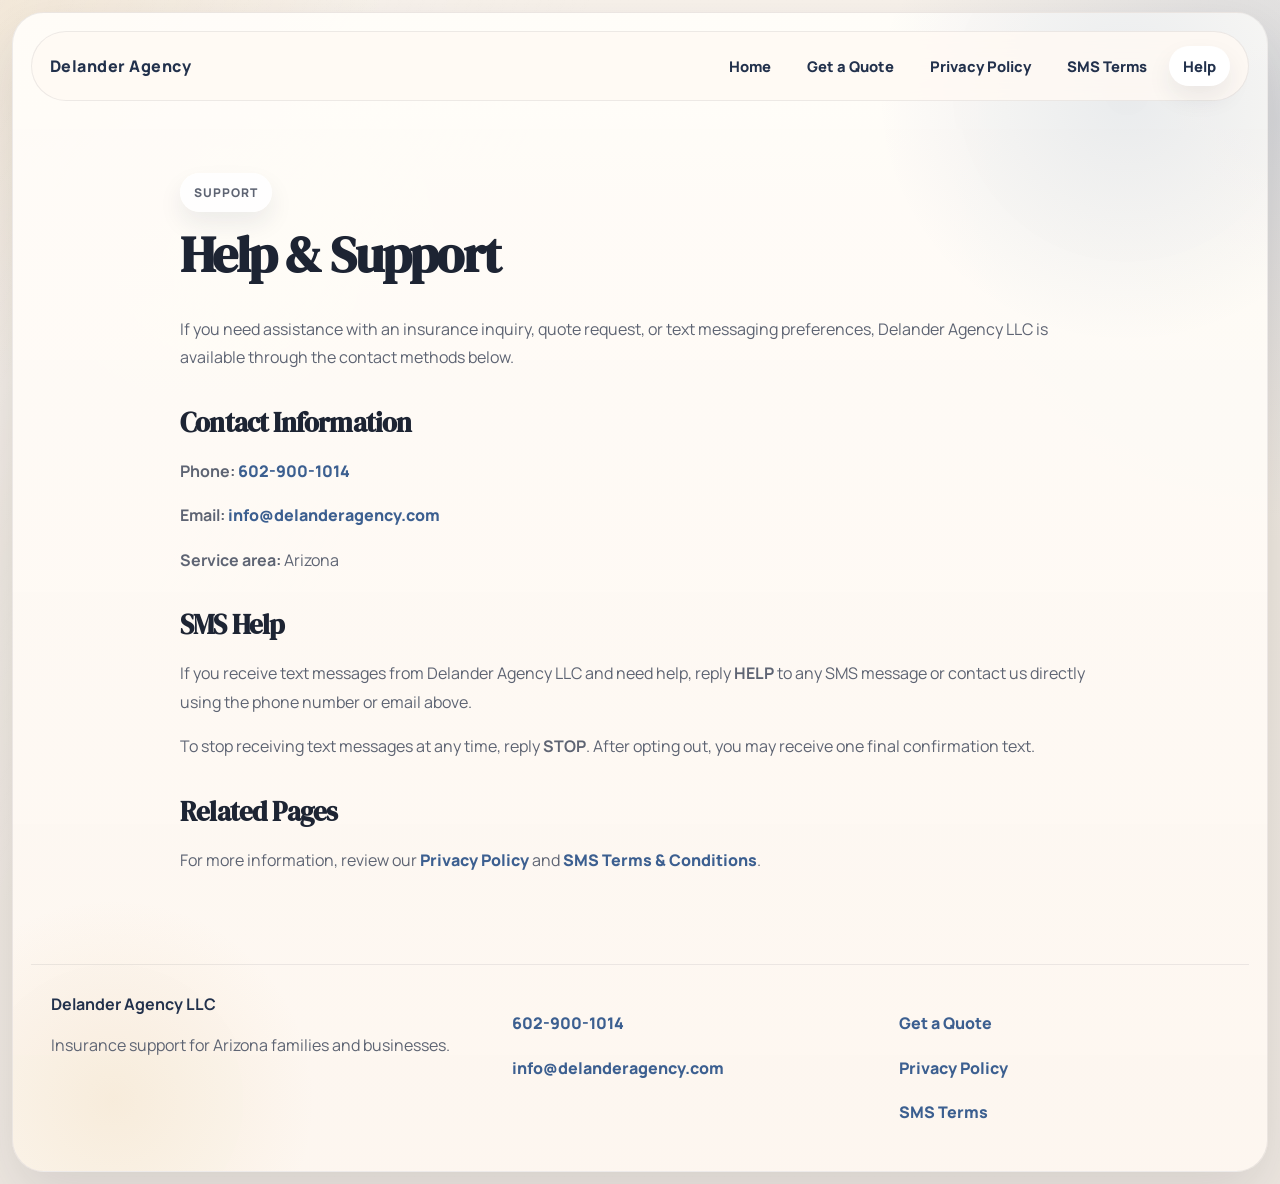
==== help.html @ 506a194b "Add files via upload" ====
<!DOCTYPE html>
<html lang="en">
<head>
  <meta charset="UTF-8" />
  <meta name="viewport" content="width=device-width, initial-scale=1.0" />
  <title>Help | Delander Agency</title>
  <meta name="description" content="Contact and SMS help information for Delander Agency LLC." />
  <link rel="preconnect" href="https://fonts.googleapis.com" />
  <link rel="preconnect" href="https://fonts.gstatic.com" crossorigin />
  <link href="https://fonts.googleapis.com/css2?family=DM+Serif+Display:ital@0;1&family=Manrope:wght@400;500;700;800&display=swap" rel="stylesheet" />
  <link rel="stylesheet" href="styles.css" />
</head>
<body>
  <div class="page-shell">
    <nav class="site-nav" aria-label="Primary">
      <a href="index.html" class="brand-mark">Delander Agency</a>
      <div class="nav-links">
        <a href="index.html">Home</a>
        <a href="quote.html">Get a Quote</a>
        <a href="privacy-policy.html">Privacy Policy</a>
        <a href="sms-terms.html">SMS Terms</a>
        <a href="help.html" class="active">Help</a>
      </div>
    </nav>

    <main class="policy-layout">
      <p class="eyebrow">Support</p>
      <h1>Help &amp; Support</h1>
      <p>
        If you need assistance with an insurance inquiry, quote request, or text messaging preferences, Delander Agency
        LLC is available through the contact methods below.
      </p>

      <h2>Contact Information</h2>
      <p><strong>Phone:</strong> <a href="tel:6029001014">602-900-1014</a></p>
      <p><strong>Email:</strong> <a href="mailto:info@delanderagency.com">info@delanderagency.com</a></p>
      <p><strong>Service area:</strong> Arizona</p>

      <h2>SMS Help</h2>
      <p>
        If you receive text messages from Delander Agency LLC and need help, reply <strong>HELP</strong> to any SMS
        message or contact us directly using the phone number or email above.
      </p>
      <p>
        To stop receiving text messages at any time, reply <strong>STOP</strong>. After opting out, you may receive one
        final confirmation text.
      </p>

      <h2>Related Pages</h2>
      <p>
        For more information, review our <a href="privacy-policy.html">Privacy Policy</a> and
        <a href="sms-terms.html">SMS Terms &amp; Conditions</a>.
      </p>
    </main>

    <footer class="site-footer">
      <div>
        <strong>Delander Agency LLC</strong>
        <p>Insurance support for Arizona families and businesses.</p>
      </div>
      <div>
        <p><a href="tel:6029001014">602-900-1014</a></p>
        <p><a href="mailto:info@delanderagency.com">info@delanderagency.com</a></p>
      </div>
      <div>
        <p><a href="quote.html">Get a Quote</a></p>
        <p><a href="privacy-policy.html">Privacy Policy</a></p>
        <p><a href="sms-terms.html">SMS Terms</a></p>
      </div>
    </footer>
  </div>
</body>
</html>
---- styles.css ----
@import url('https://fonts.googleapis.com/css2?family=DM+Serif+Display:ital@0;1&family=Manrope:wght@400;500;700;800&display=swap');

:root {
  --bg: #f4efe8;
  --paper: rgba(255, 252, 247, 0.92);
  --surface: #fffaf4;
  --line: rgba(53, 57, 80, 0.12);
  --text: #1d2433;
  --muted: #5e6473;
  --navy: #22314c;
  --blue: #3c5f90;
  --gold: #d2a35c;
  --rose: #b57566;
  --white: #ffffff;
  --shadow-soft: 0 24px 60px rgba(22, 31, 49, 0.12);
  --shadow-strong: 0 28px 80px rgba(19, 28, 46, 0.18);
}

* { box-sizing: border-box; }
html { scroll-behavior: smooth; }

body {
  margin: 0;
  color: var(--text);
  font-family: 'Manrope', sans-serif;
  background:
    radial-gradient(circle at 0% 0%, rgba(210, 163, 92, 0.18), transparent 22%),
    radial-gradient(circle at 100% 10%, rgba(60, 95, 144, 0.16), transparent 24%),
    linear-gradient(180deg, #f8f2eb 0%, #eee7de 46%, #efe8e1 100%);
}

body::before {
  content: '';
  position: fixed;
  inset: 0;
  pointer-events: none;
  background:
    linear-gradient(115deg, rgba(255, 255, 255, 0.2), transparent 35%),
    radial-gradient(circle at 20% 30%, rgba(255, 255, 255, 0.24), transparent 18%);
}

.page-shell {
  width: min(1320px, calc(100% - 24px));
  min-height: calc(100vh - 24px);
  margin: 12px auto;
  padding: 18px;
  border: 1px solid rgba(29, 36, 51, 0.08);
  border-radius: 32px;
  background: linear-gradient(180deg, rgba(255, 253, 249, 0.94), rgba(253, 247, 240, 0.96));
  box-shadow: var(--shadow-soft);
  position: relative;
  overflow: hidden;
}

.page-shell::before,
.page-shell::after {
  content: '';
  position: absolute;
  border-radius: 50%;
  pointer-events: none;
}

.page-shell::before {
  width: 520px;
  height: 520px;
  top: -180px;
  right: -120px;
  background: radial-gradient(circle, rgba(60, 95, 144, 0.11), transparent 68%);
}

.page-shell::after {
  width: 420px;
  height: 420px;
  bottom: -140px;
  left: -110px;
  background: radial-gradient(circle, rgba(210, 163, 92, 0.14), transparent 68%);
}

.site-nav,
.hero-section,
.metrics-strip,
.story-section,
.process-section,
.services-section,
.cta-section,
.quote-header,
.quote-section,
.policy-layout,
.site-footer {
  position: relative;
  z-index: 1;
}

.site-nav {
  display: flex;
  align-items: center;
  justify-content: space-between;
  gap: 18px;
  padding: 14px 18px;
  border-radius: 999px;
  background: rgba(255, 250, 244, 0.84);
  border: 1px solid rgba(29, 36, 51, 0.08);
  backdrop-filter: blur(18px);
}

.brand-mark,
.nav-links a {
  text-decoration: none;
  color: var(--navy);
  font-weight: 800;
}

.brand-mark { letter-spacing: 0.03em; }

.nav-links {
  display: flex;
  flex-wrap: wrap;
  justify-content: flex-end;
  gap: 8px;
}

.nav-links a {
  padding: 10px 14px;
  border-radius: 999px;
  font-size: 0.92rem;
}

.nav-links a:hover,
.nav-links a.active {
  background: var(--white);
  box-shadow: 0 12px 24px rgba(26, 36, 59, 0.08);
}

.hero-section {
  display: grid;
  grid-template-columns: minmax(0, 1.02fr) minmax(320px, 0.98fr);
  gap: 38px;
  padding: 68px 20px 34px;
  align-items: center;
}

.eyebrow,
.card-label {
  display: inline-flex;
  margin: 0 0 16px;
  padding: 9px 14px;
  border-radius: 999px;
  text-transform: uppercase;
  letter-spacing: 0.08em;
  font-size: 0.75rem;
  font-weight: 800;
}

.eyebrow {
  color: var(--blue);
  background: rgba(255, 255, 255, 0.9);
  box-shadow: 0 12px 24px rgba(26, 36, 59, 0.08);
}

.card-label {
  color: var(--rose);
  background: rgba(255, 246, 237, 0.92);
}

h1,
h2,
h3 {
  margin-top: 0;
  font-family: 'DM Serif Display', serif;
  letter-spacing: -0.03em;
}

.hero-section h1 {
  max-width: 11ch;
  margin-bottom: 0;
  font-size: clamp(3rem, 6vw, 5.4rem);
  line-height: 0.95;
}

.hero-text,
.story-copy p,
.service-card p,
.process-step p,
.quote-copy,
.quote-intro,
.support-copy,
.fine-print,
.policy-layout p,
.site-footer p,
.metrics-strip span,
.cta-copy p,
.consent-note {
  color: var(--muted);
  line-height: 1.78;
}

.hero-text {
  max-width: 620px;
  margin-top: 18px;
  font-size: 1.05rem;
}

.hero-actions {
  display: flex;
  flex-wrap: wrap;
  gap: 12px;
  margin-top: 28px;
}

.btn {
  display: inline-flex;
  align-items: center;
  justify-content: center;
  min-width: 180px;
  padding: 15px 24px;
  border-radius: 999px;
  text-decoration: none;
  font-weight: 800;
  transition: transform 0.2s ease, box-shadow 0.2s ease;
}

.btn:hover { transform: translateY(-2px); }

.btn-solid {
  color: var(--white);
  background: linear-gradient(135deg, var(--navy), var(--blue));
  box-shadow: 0 20px 36px rgba(34, 49, 76, 0.24);
}

.btn-outline {
  color: var(--navy);
  background: rgba(255, 255, 255, 0.82);
  border: 1px solid rgba(29, 36, 51, 0.12);
}

.btn-light {
  color: var(--navy);
  background: var(--white);
}

.btn-ghost {
  color: var(--white);
  border: 1px solid rgba(255, 255, 255, 0.36);
  background: rgba(255, 255, 255, 0.08);
}

.hero-tags {
  display: flex;
  flex-wrap: wrap;
  gap: 10px;
  margin-top: 20px;
}

.hero-tags span,
.mini-pill {
  padding: 10px 14px;
  border-radius: 999px;
  background: rgba(255, 255, 255, 0.82);
  color: var(--blue);
  font-size: 0.9rem;
  font-weight: 700;
  box-shadow: 0 12px 22px rgba(26, 36, 59, 0.08);
}

.hero-panel {
  min-height: 460px;
  position: relative;
}

.floating-card {
  position: absolute;
  border-radius: 32px;
  border: 1px solid rgba(29, 36, 51, 0.08);
  background: var(--paper);
  box-shadow: var(--shadow-strong);
}

.card-primary {
  top: 24px;
  right: 10px;
  width: min(100%, 470px);
  padding: 30px;
  transform: rotate(-3deg);
}

.card-primary h2 {
  font-size: clamp(1.8rem, 3vw, 2.7rem);
  line-height: 1.03;
}

.card-secondary {
  left: 8px;
  bottom: 28px;
  width: min(100%, 280px);
  padding: 22px 24px;
  transform: rotate(4deg);
  background: linear-gradient(180deg, rgba(255, 249, 242, 0.96), rgba(243, 233, 220, 0.98));
}

.card-secondary ul {
  margin: 12px 0 0;
  padding-left: 18px;
  color: var(--text);
  line-height: 1.8;
}

.mini-pill {
  position: absolute;
}

.pill-top { top: -8px; left: 42px; }
.pill-bottom { right: 12px; bottom: -2px; }

.metrics-strip {
  display: grid;
  grid-template-columns: repeat(3, minmax(0, 1fr));
  gap: 18px;
  padding: 0 20px;
  margin-top: 6px;
}

.metrics-strip div {
  padding: 24px 22px;
  border-radius: 26px;
  background: rgba(255, 250, 245, 0.78);
  border: 1px solid rgba(29, 36, 51, 0.08);
}

.metrics-strip strong {
  display: block;
  margin-bottom: 8px;
  color: var(--navy);
}

.story-section,
.process-section,
.services-section,
.quote-header,
.quote-section,
.policy-layout {
  padding-left: 20px;
  padding-right: 20px;
}

.story-section,
.process-section,
.services-section,
.policy-layout {
  margin-top: 72px;
}

.section-head { margin-bottom: 26px; }
.centered { text-align: center; }
.centered h2 { margin-left: auto; margin-right: auto; }

.section-head h2,
.policy-layout h1,
.quote-header h1 {
  max-width: 13ch;
  font-size: clamp(2.1rem, 4vw, 3.4rem);
  line-height: 1.02;
}

.story-grid {
  display: grid;
  grid-template-columns: minmax(0, 1.1fr) minmax(280px, 0.78fr);
  gap: 36px;
}

.promise-card {
  padding: 30px;
  border-radius: 28px;
  background: linear-gradient(145deg, rgba(255, 249, 242, 0.96), rgba(237, 228, 217, 0.92));
  box-shadow: var(--shadow-soft);
}

.process-section {
  padding-top: 64px;
  padding-bottom: 8px;
  border-radius: 42px;
  background:
    radial-gradient(circle at top left, rgba(210, 163, 92, 0.18), transparent 22%),
    linear-gradient(135deg, rgba(237, 229, 219, 0.92), rgba(248, 242, 234, 0.92));
}

.process-grid {
  display: grid;
  grid-template-columns: repeat(3, minmax(0, 1fr));
  gap: 22px;
  margin-top: 34px;
}

.step-id {
  display: inline-flex;
  width: 58px;
  height: 58px;
  align-items: center;
  justify-content: center;
  margin-bottom: 16px;
  border-radius: 50%;
  background: var(--white);
  color: var(--blue);
  font-family: 'DM Serif Display', serif;
  font-size: 1.25rem;
  box-shadow: 0 16px 26px rgba(26, 36, 59, 0.1);
}

.process-step h3,
.service-card h3 {
  margin-bottom: 10px;
  font-size: 1.5rem;
}

.services-section {
  display: grid;
  grid-template-columns: minmax(280px, 0.82fr) minmax(0, 1.18fr);
  gap: 36px;
  align-items: start;
}

.services-head p { max-width: 34ch; }

.services-grid {
  display: grid;
  grid-template-columns: repeat(2, minmax(0, 1fr));
  gap: 18px;
}

.service-card {
  padding: 26px 24px;
  border-radius: 28px;
  background: rgba(255, 250, 244, 0.86);
  border: 1px solid rgba(29, 36, 51, 0.08);
  box-shadow: 0 16px 30px rgba(26, 36, 59, 0.06);
}

.feature-card {
  grid-column: 1 / -1;
  background: linear-gradient(135deg, rgba(255, 247, 236, 0.98), rgba(243, 230, 216, 0.98));
}

.cta-section {
  margin: 72px 20px 18px;
  padding: 38px;
  border-radius: 36px;
  background:
    radial-gradient(circle at top right, rgba(255, 255, 255, 0.16), transparent 20%),
    linear-gradient(135deg, #22314c 0%, #35527a 56%, #b57566 100%);
  box-shadow: var(--shadow-strong);
}

.cta-section h2,
.cta-section p,
.cta-section a {
  color: var(--white);
}

.cta-section h2 {
  margin-bottom: 12px;
  max-width: 11ch;
  font-size: clamp(2.2rem, 4vw, 3.8rem);
  line-height: 0.98;
}

.consent-note {
  margin-top: 20px;
  font-size: 0.92rem;
  color: rgba(255, 255, 255, 0.84);
}

.consent-note a { font-weight: 800; }

.quote-header {
  padding-top: 64px;
  text-align: center;
}

.quote-header h1 {
  margin-left: auto;
  margin-right: auto;
}

.quote-copy {
  max-width: 700px;
  margin: 14px auto 0;
}

.quote-section {
  max-width: 920px;
  margin: 0 auto;
  padding-bottom: 12px;
}

.quote-intro,
.support-copy,
.fine-print {
  text-align: center;
}

.embed-frame {
  overflow: hidden;
  margin-top: 24px;
  border-radius: 28px;
  border: 1px solid rgba(29, 36, 51, 0.08);
  background: rgba(255, 252, 247, 0.92);
  box-shadow: var(--shadow-soft);
}

.embed-frame iframe {
  display: block;
  width: 100%;
  height: 1200px;
  border: 0;
}

.support-copy a,
.fine-print a,
.policy-layout a,
.site-footer a {
  color: var(--blue);
  font-weight: 800;
  text-decoration: none;
}

.support-copy a:hover,
.fine-print a:hover,
.policy-layout a:hover,
.site-footer a:hover {
  text-decoration: underline;
}

.fine-print {
  margin-top: 22px;
  font-size: 0.9rem;
}

.policy-layout {
  max-width: 960px;
  margin-left: auto;
  margin-right: auto;
  padding-bottom: 18px;
}

.policy-layout h2 {
  margin-top: 32px;
  margin-bottom: 10px;
  font-size: 1.7rem;
}

.policy-layout ul {
  padding-left: 20px;
  color: var(--muted);
  line-height: 1.8;
}

.site-footer {
  display: grid;
  grid-template-columns: 1.2fr 1fr 0.9fr;
  gap: 20px;
  margin-top: 56px;
  padding: 28px 20px 10px;
  border-top: 1px solid rgba(29, 36, 51, 0.08);
}

.site-footer strong {
  display: block;
  margin-bottom: 8px;
  color: var(--navy);
}

@media (max-width: 980px) {
  .hero-section,
  .services-section,
  .story-grid,
  .site-footer,
  .metrics-strip,
  .process-grid,
  .services-grid {
    grid-template-columns: 1fr;
  }

  .hero-panel { min-height: 400px; }
  .services-grid .feature-card { grid-column: auto; }

  .site-nav {
    flex-direction: column;
    align-items: stretch;
    border-radius: 24px;
  }

  .nav-links { justify-content: center; }
}

@media (max-width: 760px) {
  .page-shell {
    width: calc(100% - 12px);
    margin: 6px auto;
    padding: 10px;
    border-radius: 22px;
  }

  .hero-section,
  .story-section,
  .process-section,
  .services-section,
  .quote-header,
  .quote-section,
  .policy-layout,
  .site-footer {
    padding-left: 10px;
    padding-right: 10px;
  }

  .hero-section {
    padding-top: 40px;
    grid-template-columns: 1fr;
  }

  .hero-section h1 {
    max-width: none;
    font-size: clamp(2.5rem, 12vw, 4rem);
  }

  .hero-panel { min-height: 340px; }

  .card-primary,
  .card-secondary {
    position: relative;
    transform: none;
    width: 100%;
    top: auto;
    right: auto;
    left: auto;
    bottom: auto;
    margin-bottom: 16px;
  }

  .mini-pill {
    position: static;
    display: inline-flex;
    margin: 0 8px 8px 0;
  }

  .cta-section {
    margin-left: 10px;
    margin-right: 10px;
    padding: 28px 22px;
    border-radius: 28px;
  }

  .embed-frame iframe { height: 1320px; }
}
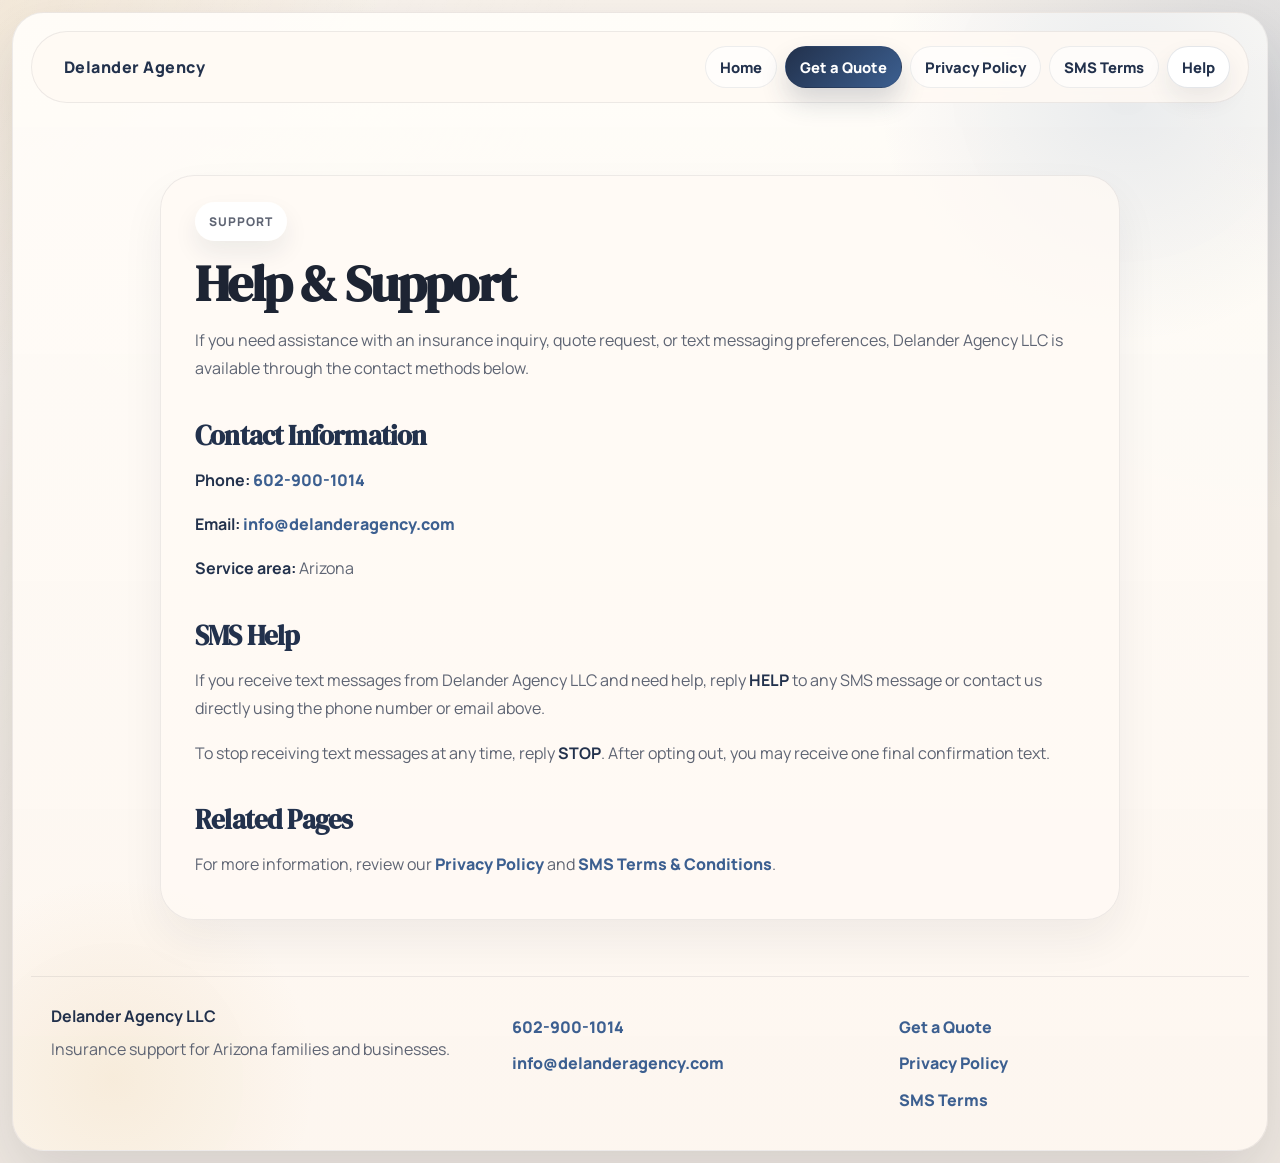
==== commit 000cb983: "Add files via upload" ====
--- a/help.html
+++ b/help.html
@@ -16,7 +16,7 @@
       <a href="index.html" class="brand-mark">Delander Agency</a>
       <div class="nav-links">
         <a href="index.html">Home</a>
-        <a href="quote.html">Get a Quote</a>
+        <a href="quote.html" class="nav-cta">Get a Quote</a>
         <a href="privacy-policy.html">Privacy Policy</a>
         <a href="sms-terms.html">SMS Terms</a>
         <a href="help.html" class="active">Help</a>
--- a/styles.css
+++ b/styles.css
@@ -110,7 +110,11 @@
   font-weight: 800;
 }
 
-.brand-mark { letter-spacing: 0.03em; }
+.brand-mark {
+  letter-spacing: 0.03em;
+  padding: 10px 14px;
+  border-radius: 999px;
+}
 
 .nav-links {
   display: flex;
@@ -123,12 +127,34 @@
   padding: 10px 14px;
   border-radius: 999px;
   font-size: 0.92rem;
+  background: rgba(255, 255, 255, 0.52);
+  border: 1px solid rgba(34, 49, 76, 0.08);
 }
 
 .nav-links a:hover,
+.nav-links a.active,
+.brand-mark.active {
+  background: var(--white);
+  color: var(--navy);
+  box-shadow: 0 12px 24px rgba(26, 36, 59, 0.08);
+}
+
 .nav-links a.active {
-  background: var(--white);
-  box-shadow: 0 12px 24px rgba(26, 36, 59, 0.08);
+  border: 1px solid rgba(34, 49, 76, 0.12);
+}
+
+.nav-links a.nav-cta {
+  color: var(--white);
+  background: linear-gradient(135deg, var(--navy), var(--blue));
+  border: 1px solid rgba(34, 49, 76, 0.18);
+  box-shadow: 0 14px 26px rgba(34, 49, 76, 0.18);
+}
+
+.nav-links a.nav-cta:hover,
+.nav-links a.nav-cta.active {
+  color: var(--white);
+  background: linear-gradient(135deg, #1d2a43, #34527d);
+  box-shadow: 0 16px 28px rgba(34, 49, 76, 0.22);
 }
 
 .hero-section {
@@ -229,19 +255,53 @@
 
 .btn-outline {
   color: var(--navy);
-  background: rgba(255, 255, 255, 0.82);
-  border: 1px solid rgba(29, 36, 51, 0.12);
+  background: rgba(255, 255, 255, 0.96);
+  border: 1px solid rgba(34, 49, 76, 0.22);
+  box-shadow: 0 14px 26px rgba(26, 36, 59, 0.08);
 }
 
 .btn-light {
   color: var(--navy);
   background: var(--white);
+  box-shadow: 0 16px 28px rgba(17, 25, 40, 0.18);
 }
 
 .btn-ghost {
   color: var(--white);
-  border: 1px solid rgba(255, 255, 255, 0.36);
-  background: rgba(255, 255, 255, 0.08);
+  border: 1px solid rgba(255, 255, 255, 0.62);
+  background: rgba(255, 255, 255, 0.18);
+  box-shadow: inset 0 0 0 1px rgba(255, 255, 255, 0.08);
+}
+
+.cta-section .btn-light {
+  color: var(--navy);
+  background: #fff7ee;
+  border: 1px solid rgba(34, 49, 76, 0.16);
+}
+
+.cta-section .btn-ghost {
+  color: #fff9f2;
+  background: rgba(22, 34, 58, 0.34);
+  border: 1px solid rgba(255, 255, 255, 0.52);
+}
+
+.btn-outline:hover,
+.btn-light:hover {
+  background: var(--white);
+  box-shadow: 0 18px 30px rgba(17, 25, 40, 0.16);
+}
+
+.btn-ghost:hover {
+  background: rgba(255, 255, 255, 0.28);
+  box-shadow: 0 16px 28px rgba(17, 25, 40, 0.18);
+}
+
+.cta-section .btn-light:hover {
+  background: #ffffff;
+}
+
+.cta-section .btn-ghost:hover {
+  background: rgba(22, 34, 58, 0.5);
 }
 
 .hero-tags {
@@ -455,6 +515,12 @@
   color: var(--white);
 }
 
+.cta-section .eyebrow {
+  color: var(--navy);
+  background: rgba(255, 247, 236, 0.96);
+  box-shadow: 0 12px 24px rgba(17, 25, 40, 0.14);
+}
+
 .cta-section h2 {
   margin-bottom: 12px;
   max-width: 11ch;
@@ -475,6 +541,11 @@
   text-align: center;
 }
 
+.quote-header,
+.policy-layout {
+  animation: fade-rise 0.65s ease both;
+}
+
 .quote-header h1 {
   margin-left: auto;
   margin-right: auto;
@@ -483,6 +554,7 @@
 .quote-copy {
   max-width: 700px;
   margin: 14px auto 0;
+  font-size: 1.04rem;
 }
 
 .quote-section {
@@ -495,6 +567,12 @@
 .support-copy,
 .fine-print {
   text-align: center;
+}
+
+.quote-intro {
+  max-width: 720px;
+  margin: 0 auto 18px;
+  font-size: 1.02rem;
 }
 
 .embed-frame {
@@ -502,7 +580,8 @@
   margin-top: 24px;
   border-radius: 28px;
   border: 1px solid rgba(29, 36, 51, 0.08);
-  background: rgba(255, 252, 247, 0.92);
+  background:
+    linear-gradient(180deg, rgba(255, 253, 250, 0.98), rgba(248, 241, 232, 0.94));
   box-shadow: var(--shadow-soft);
 }
 
@@ -530,7 +609,8 @@
 }
 
 .fine-print {
-  margin-top: 22px;
+  max-width: 760px;
+  margin: 22px auto 0;
   font-size: 0.9rem;
 }
 
@@ -538,19 +618,46 @@
   max-width: 960px;
   margin-left: auto;
   margin-right: auto;
-  padding-bottom: 18px;
+  padding: 26px 34px 24px;
+  border-radius: 34px;
+  background: rgba(255, 250, 245, 0.74);
+  border: 1px solid rgba(29, 36, 51, 0.08);
+  box-shadow: 0 20px 44px rgba(26, 36, 59, 0.06);
 }
 
 .policy-layout h2 {
-  margin-top: 32px;
-  margin-bottom: 10px;
+  margin-top: 34px;
+  margin-bottom: 12px;
   font-size: 1.7rem;
+  color: var(--navy);
 }
 
 .policy-layout ul {
   padding-left: 20px;
   color: var(--muted);
   line-height: 1.8;
+}
+
+.policy-layout > p:first-of-type + h1,
+.policy-layout h1 {
+  margin-bottom: 10px;
+}
+
+.policy-layout > p strong {
+  color: var(--navy);
+}
+
+.policy-layout p + p {
+  margin-top: 14px;
+}
+
+.policy-layout h2 + p,
+.policy-layout h2 + ul {
+  margin-top: 0;
+}
+
+.policy-layout a {
+  text-underline-offset: 0.14em;
 }
 
 .site-footer {
@@ -566,6 +673,22 @@
   display: block;
   margin-bottom: 8px;
   color: var(--navy);
+}
+
+.site-footer p {
+  margin: 8px 0;
+}
+
+@keyframes fade-rise {
+  from {
+    opacity: 0;
+    transform: translateY(18px);
+  }
+
+  to {
+    opacity: 1;
+    transform: translateY(0);
+  }
 }
 
 @media (max-width: 980px) {
@@ -589,6 +712,10 @@
   }
 
   .nav-links { justify-content: center; }
+
+  .policy-layout {
+    padding: 24px 24px 18px;
+  }
 }
 
 @media (max-width: 760px) {
@@ -649,4 +776,9 @@
   }
 
   .embed-frame iframe { height: 1320px; }
-}
+
+  .policy-layout {
+    padding: 18px 16px 14px;
+    border-radius: 24px;
+  }
+}
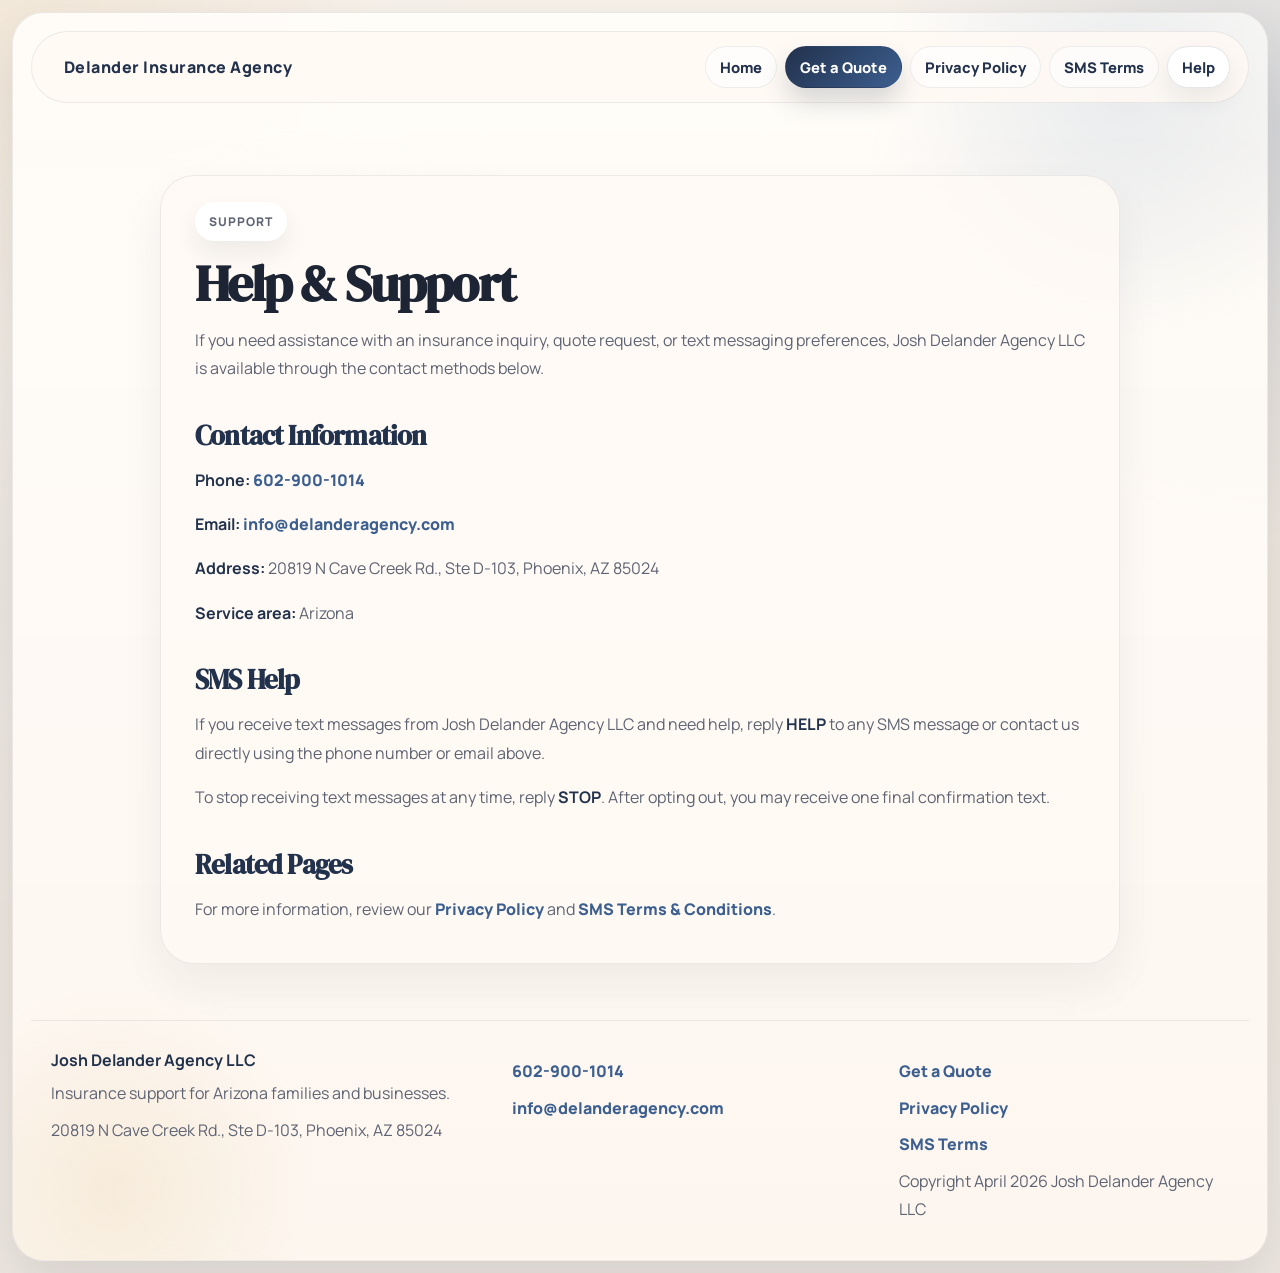
==== commit 24aa736b: "Add files via upload" ====
--- a/help.html
+++ b/help.html
@@ -3,8 +3,8 @@
 <head>
   <meta charset="UTF-8" />
   <meta name="viewport" content="width=device-width, initial-scale=1.0" />
-  <title>Help | Delander Agency</title>
-  <meta name="description" content="Contact and SMS help information for Delander Agency LLC." />
+  <title>Help | Delander Insurance Agency</title>
+  <meta name="description" content="Contact and SMS help information for Josh Delander Agency LLC." />
   <link rel="preconnect" href="https://fonts.googleapis.com" />
   <link rel="preconnect" href="https://fonts.gstatic.com" crossorigin />
   <link href="https://fonts.googleapis.com/css2?family=DM+Serif+Display:ital@0;1&family=Manrope:wght@400;500;700;800&display=swap" rel="stylesheet" />
@@ -13,7 +13,7 @@
 <body>
   <div class="page-shell">
     <nav class="site-nav" aria-label="Primary">
-      <a href="index.html" class="brand-mark">Delander Agency</a>
+      <a href="index.html" class="brand-mark">Delander Insurance Agency</a>
       <div class="nav-links">
         <a href="index.html">Home</a>
         <a href="quote.html" class="nav-cta">Get a Quote</a>
@@ -27,18 +27,19 @@
       <p class="eyebrow">Support</p>
       <h1>Help &amp; Support</h1>
       <p>
-        If you need assistance with an insurance inquiry, quote request, or text messaging preferences, Delander Agency
+        If you need assistance with an insurance inquiry, quote request, or text messaging preferences, Josh Delander Agency
         LLC is available through the contact methods below.
       </p>
 
       <h2>Contact Information</h2>
       <p><strong>Phone:</strong> <a href="tel:6029001014">602-900-1014</a></p>
       <p><strong>Email:</strong> <a href="mailto:info@delanderagency.com">info@delanderagency.com</a></p>
+      <p><strong>Address:</strong> 20819 N Cave Creek Rd., Ste D-103, Phoenix, AZ 85024</p>
       <p><strong>Service area:</strong> Arizona</p>
 
       <h2>SMS Help</h2>
       <p>
-        If you receive text messages from Delander Agency LLC and need help, reply <strong>HELP</strong> to any SMS
+        If you receive text messages from Josh Delander Agency LLC and need help, reply <strong>HELP</strong> to any SMS
         message or contact us directly using the phone number or email above.
       </p>
       <p>
@@ -55,8 +56,9 @@
 
     <footer class="site-footer">
       <div>
-        <strong>Delander Agency LLC</strong>
+        <strong>Josh Delander Agency LLC</strong>
         <p>Insurance support for Arizona families and businesses.</p>
+        <p>20819 N Cave Creek Rd., Ste D-103, Phoenix, AZ 85024</p>
       </div>
       <div>
         <p><a href="tel:6029001014">602-900-1014</a></p>
@@ -66,6 +68,7 @@
         <p><a href="quote.html">Get a Quote</a></p>
         <p><a href="privacy-policy.html">Privacy Policy</a></p>
         <p><a href="sms-terms.html">SMS Terms</a></p>
+        <p>Copyright April 2026 Josh Delander Agency LLC</p>
       </div>
     </footer>
   </div>
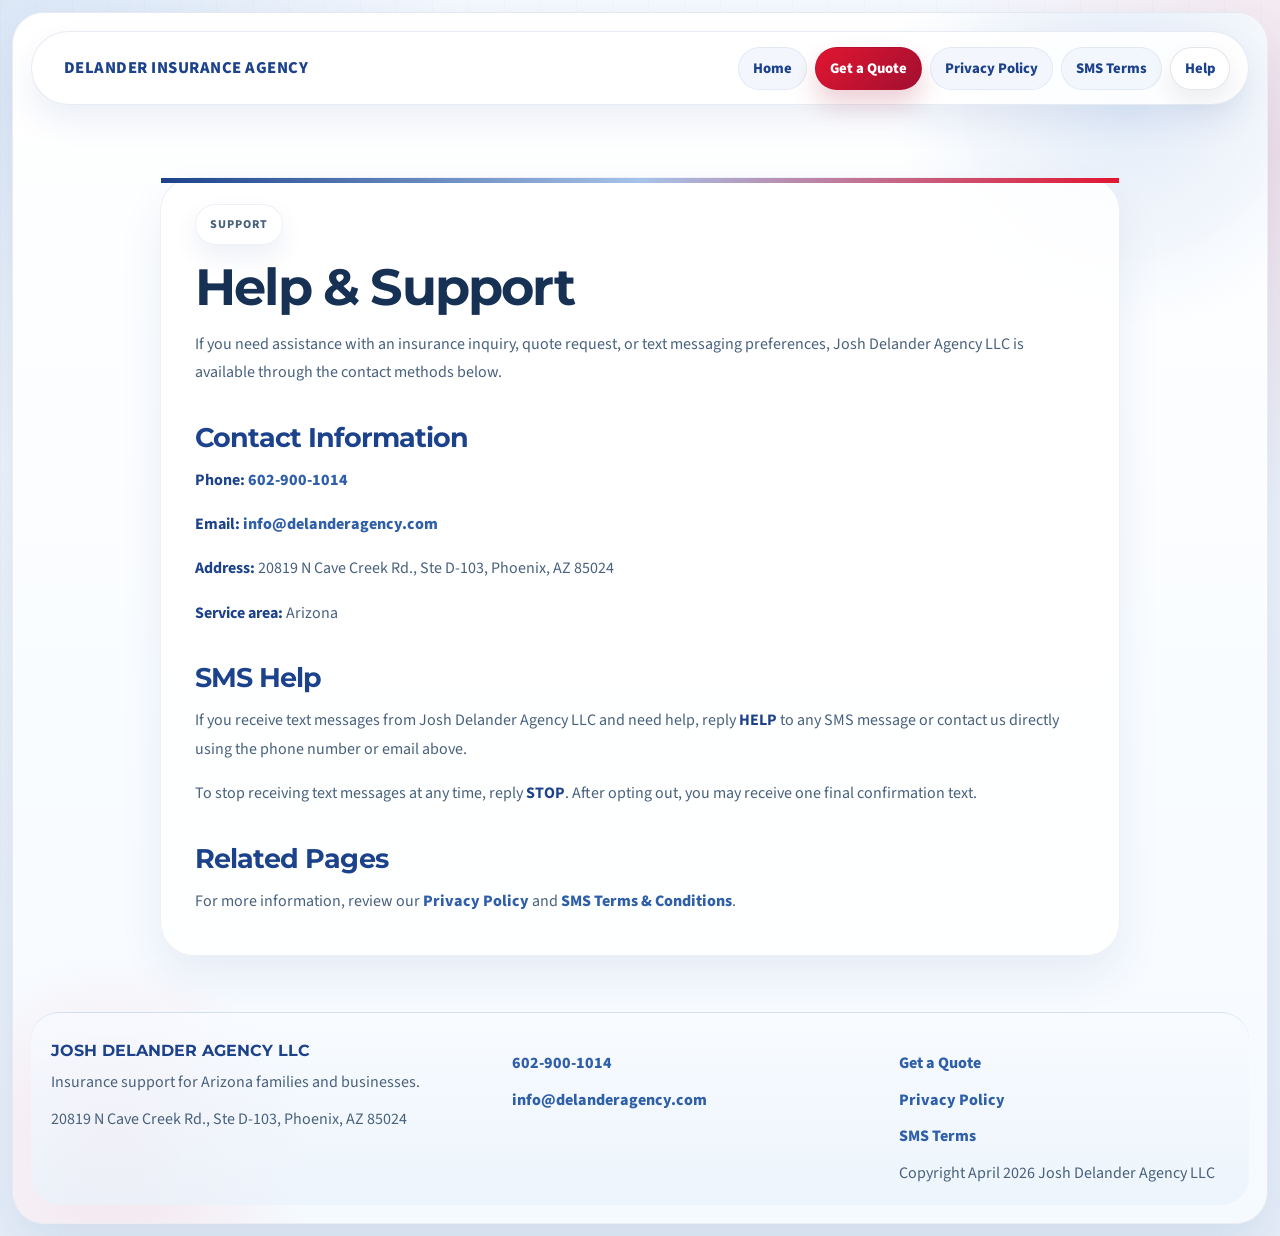
==== commit f4b96021: "Add files via upload" ====
--- a/help.html
+++ b/help.html
@@ -7,7 +7,7 @@
   <meta name="description" content="Contact and SMS help information for Josh Delander Agency LLC." />
   <link rel="preconnect" href="https://fonts.googleapis.com" />
   <link rel="preconnect" href="https://fonts.gstatic.com" crossorigin />
-  <link href="https://fonts.googleapis.com/css2?family=DM+Serif+Display:ital@0;1&family=Manrope:wght@400;500;700;800&display=swap" rel="stylesheet" />
+  <link href="https://fonts.googleapis.com/css2?family=Montserrat:wght@500;600;700;800&family=Source+Sans+3:wght@400;500;600;700&display=swap" rel="stylesheet" />
   <link rel="stylesheet" href="styles.css" />
 </head>
 <body>
--- a/styles.css
+++ b/styles.css
@@ -1,19 +1,21 @@
-@import url('https://fonts.googleapis.com/css2?family=DM+Serif+Display:ital@0;1&family=Manrope:wght@400;500;700;800&display=swap');
+@import url('https://fonts.googleapis.com/css2?family=Montserrat:wght@500;600;700;800&family=Source+Sans+3:wght@400;500;600;700&display=swap');
 
 :root {
-  --bg: #f4efe8;
-  --paper: rgba(255, 252, 247, 0.92);
-  --surface: #fffaf4;
+  --bg: #eef4fb;
+  --paper: rgba(255, 255, 255, 0.95);
+  --surface: #f8fbff;
   --line: rgba(53, 57, 80, 0.12);
-  --text: #1d2433;
-  --muted: #5e6473;
-  --navy: #22314c;
-  --blue: #3c5f90;
-  --gold: #d2a35c;
-  --rose: #b57566;
+  --text: #173154;
+  --muted: #48617d;
+  --navy: #1c428b;
+  --blue: #2f5fa8;
+  --light-blue: #a6c3e9;
+  --pale-blue: #eaf2fb;
+  --red: #e11631;
+  --deep-red: #a20f30;
   --white: #ffffff;
-  --shadow-soft: 0 24px 60px rgba(22, 31, 49, 0.12);
-  --shadow-strong: 0 28px 80px rgba(19, 28, 46, 0.18);
+  --shadow-soft: 0 24px 60px rgba(28, 66, 139, 0.12);
+  --shadow-strong: 0 28px 80px rgba(28, 66, 139, 0.18);
 }
 
 * { box-sizing: border-box; }
@@ -22,11 +24,11 @@
 body {
   margin: 0;
   color: var(--text);
-  font-family: 'Manrope', sans-serif;
+  font-family: 'Source Sans 3', sans-serif;
   background:
-    radial-gradient(circle at 0% 0%, rgba(210, 163, 92, 0.18), transparent 22%),
-    radial-gradient(circle at 100% 10%, rgba(60, 95, 144, 0.16), transparent 24%),
-    linear-gradient(180deg, #f8f2eb 0%, #eee7de 46%, #efe8e1 100%);
+    radial-gradient(circle at 0% 0%, rgba(166, 195, 233, 0.42), transparent 26%),
+    radial-gradient(circle at 100% 12%, rgba(225, 22, 49, 0.1), transparent 22%),
+    linear-gradient(180deg, #f6faff 0%, #eef4fb 44%, #e8f0f9 100%);
 }
 
 body::before {
@@ -36,7 +38,13 @@
   pointer-events: none;
   background:
     linear-gradient(115deg, rgba(255, 255, 255, 0.2), transparent 35%),
-    radial-gradient(circle at 20% 30%, rgba(255, 255, 255, 0.24), transparent 18%);
+    repeating-linear-gradient(
+      90deg,
+      rgba(28, 66, 139, 0.02) 0,
+      rgba(28, 66, 139, 0.02) 1px,
+      transparent 1px,
+      transparent 36px
+    );
 }
 
 .page-shell {
@@ -46,7 +54,7 @@
   padding: 18px;
   border: 1px solid rgba(29, 36, 51, 0.08);
   border-radius: 32px;
-  background: linear-gradient(180deg, rgba(255, 253, 249, 0.94), rgba(253, 247, 240, 0.96));
+  background: linear-gradient(180deg, rgba(255, 255, 255, 0.98), rgba(245, 250, 255, 0.98));
   box-shadow: var(--shadow-soft);
   position: relative;
   overflow: hidden;
@@ -65,7 +73,7 @@
   height: 520px;
   top: -180px;
   right: -120px;
-  background: radial-gradient(circle, rgba(60, 95, 144, 0.11), transparent 68%);
+  background: radial-gradient(circle, rgba(166, 195, 233, 0.34), transparent 64%);
 }
 
 .page-shell::after {
@@ -73,7 +81,7 @@
   height: 420px;
   bottom: -140px;
   left: -110px;
-  background: radial-gradient(circle, rgba(210, 163, 92, 0.14), transparent 68%);
+  background: radial-gradient(circle, rgba(225, 22, 49, 0.1), transparent 68%);
 }
 
 .site-nav,
@@ -98,9 +106,10 @@
   gap: 18px;
   padding: 14px 18px;
   border-radius: 999px;
-  background: rgba(255, 250, 244, 0.84);
-  border: 1px solid rgba(29, 36, 51, 0.08);
+  background: rgba(255, 255, 255, 0.9);
+  border: 1px solid rgba(28, 66, 139, 0.1);
   backdrop-filter: blur(18px);
+  box-shadow: 0 16px 32px rgba(28, 66, 139, 0.08);
 }
 
 .brand-mark,
@@ -114,6 +123,8 @@
   letter-spacing: 0.03em;
   padding: 10px 14px;
   border-radius: 999px;
+  font-size: 1.04rem;
+  text-transform: uppercase;
 }
 
 .nav-links {
@@ -127,8 +138,8 @@
   padding: 10px 14px;
   border-radius: 999px;
   font-size: 0.92rem;
-  background: rgba(255, 255, 255, 0.52);
-  border: 1px solid rgba(34, 49, 76, 0.08);
+  background: rgba(234, 242, 251, 0.58);
+  border: 1px solid rgba(28, 66, 139, 0.08);
 }
 
 .nav-links a:hover,
@@ -145,16 +156,22 @@
 
 .nav-links a.nav-cta {
   color: var(--white);
-  background: linear-gradient(135deg, var(--navy), var(--blue));
-  border: 1px solid rgba(34, 49, 76, 0.18);
-  box-shadow: 0 14px 26px rgba(34, 49, 76, 0.18);
+  background: linear-gradient(135deg, var(--red), var(--deep-red));
+  border: 1px solid rgba(162, 15, 48, 0.24);
+  box-shadow: 0 14px 26px rgba(162, 15, 48, 0.2);
 }
 
 .nav-links a.nav-cta:hover,
 .nav-links a.nav-cta.active {
   color: var(--white);
-  background: linear-gradient(135deg, #1d2a43, #34527d);
-  box-shadow: 0 16px 28px rgba(34, 49, 76, 0.22);
+  background: linear-gradient(135deg, #c8132d, var(--deep-red));
+  box-shadow: 0 16px 28px rgba(162, 15, 48, 0.24);
+}
+
+.site-nav .brand-mark.active {
+  padding: 12px 18px;
+  font-size: 1.28rem;
+  box-shadow: 0 14px 28px rgba(26, 36, 59, 0.1);
 }
 
 .hero-section {
@@ -179,21 +196,23 @@
 
 .eyebrow {
   color: var(--blue);
-  background: rgba(255, 255, 255, 0.9);
-  box-shadow: 0 12px 24px rgba(26, 36, 59, 0.08);
+  background: rgba(255, 255, 255, 0.94);
+  box-shadow: 0 12px 24px rgba(28, 66, 139, 0.08);
+  border: 1px solid rgba(28, 66, 139, 0.08);
 }
 
 .card-label {
-  color: var(--rose);
-  background: rgba(255, 246, 237, 0.92);
+  color: var(--deep-red);
+  background: rgba(255, 244, 246, 0.95);
+  border: 1px solid rgba(225, 22, 49, 0.08);
 }
 
 h1,
 h2,
 h3 {
   margin-top: 0;
-  font-family: 'DM Serif Display', serif;
-  letter-spacing: -0.03em;
+  font-family: 'Montserrat', sans-serif;
+  letter-spacing: -0.035em;
 }
 
 .hero-section h1 {
@@ -204,6 +223,7 @@
 }
 
 .hero-text,
+.brand-line,
 .story-copy p,
 .service-card p,
 .process-step p,
@@ -220,6 +240,18 @@
   line-height: 1.78;
 }
 
+.brand-line {
+  margin: 0 0 16px;
+  color: var(--deep-red);
+  font-size: 1.08rem;
+  font-weight: 700;
+  letter-spacing: 0.01em;
+}
+
+.centered-line {
+  text-align: center;
+}
+
 .hero-text {
   max-width: 620px;
   margin-top: 18px;
@@ -249,15 +281,15 @@
 
 .btn-solid {
   color: var(--white);
-  background: linear-gradient(135deg, var(--navy), var(--blue));
-  box-shadow: 0 20px 36px rgba(34, 49, 76, 0.24);
+  background: linear-gradient(135deg, var(--red), var(--deep-red));
+  box-shadow: 0 20px 36px rgba(162, 15, 48, 0.24);
 }
 
 .btn-outline {
   color: var(--navy);
   background: rgba(255, 255, 255, 0.96);
-  border: 1px solid rgba(34, 49, 76, 0.22);
-  box-shadow: 0 14px 26px rgba(26, 36, 59, 0.08);
+  border: 1px solid rgba(28, 66, 139, 0.2);
+  box-shadow: 0 14px 26px rgba(28, 66, 139, 0.08);
 }
 
 .btn-light {
@@ -316,10 +348,11 @@
   padding: 10px 14px;
   border-radius: 999px;
   background: rgba(255, 255, 255, 0.82);
-  color: var(--blue);
+  color: var(--navy);
   font-size: 0.9rem;
   font-weight: 700;
-  box-shadow: 0 12px 22px rgba(26, 36, 59, 0.08);
+  box-shadow: 0 12px 22px rgba(28, 66, 139, 0.08);
+  border: 1px solid rgba(28, 66, 139, 0.08);
 }
 
 .hero-panel {
@@ -330,9 +363,23 @@
 .floating-card {
   position: absolute;
   border-radius: 32px;
-  border: 1px solid rgba(29, 36, 51, 0.08);
+  border: 1px solid rgba(28, 66, 139, 0.08);
   background: var(--paper);
   box-shadow: var(--shadow-strong);
+  overflow: hidden;
+}
+
+.floating-card::before,
+.service-card::before,
+.metrics-strip div::before,
+.policy-layout::before {
+  content: '';
+  position: absolute;
+  left: 0;
+  right: 0;
+  top: 0;
+  height: 5px;
+  background: linear-gradient(90deg, var(--navy), var(--light-blue), var(--red));
 }
 
 .card-primary {
@@ -354,7 +401,7 @@
   width: min(100%, 280px);
   padding: 22px 24px;
   transform: rotate(4deg);
-  background: linear-gradient(180deg, rgba(255, 249, 242, 0.96), rgba(243, 233, 220, 0.98));
+  background: linear-gradient(180deg, rgba(255, 255, 255, 0.98), rgba(234, 242, 251, 0.98));
 }
 
 .card-secondary ul {
@@ -380,10 +427,12 @@
 }
 
 .metrics-strip div {
+  position: relative;
   padding: 24px 22px;
   border-radius: 26px;
-  background: rgba(255, 250, 245, 0.78);
-  border: 1px solid rgba(29, 36, 51, 0.08);
+  background: rgba(255, 255, 255, 0.82);
+  border: 1px solid rgba(28, 66, 139, 0.08);
+  box-shadow: 0 14px 28px rgba(28, 66, 139, 0.06);
 }
 
 .metrics-strip strong {
@@ -430,8 +479,9 @@
 .promise-card {
   padding: 30px;
   border-radius: 28px;
-  background: linear-gradient(145deg, rgba(255, 249, 242, 0.96), rgba(237, 228, 217, 0.92));
+  background: linear-gradient(145deg, rgba(255, 255, 255, 0.98), rgba(234, 242, 251, 0.98));
   box-shadow: var(--shadow-soft);
+  border: 1px solid rgba(28, 66, 139, 0.08);
 }
 
 .process-section {
@@ -439,8 +489,9 @@
   padding-bottom: 8px;
   border-radius: 42px;
   background:
-    radial-gradient(circle at top left, rgba(210, 163, 92, 0.18), transparent 22%),
-    linear-gradient(135deg, rgba(237, 229, 219, 0.92), rgba(248, 242, 234, 0.92));
+    radial-gradient(circle at top left, rgba(166, 195, 233, 0.28), transparent 24%),
+    linear-gradient(135deg, rgba(241, 247, 255, 0.96), rgba(232, 240, 249, 0.98));
+  border: 1px solid rgba(28, 66, 139, 0.08);
 }
 
 .process-grid {
@@ -459,10 +510,11 @@
   margin-bottom: 16px;
   border-radius: 50%;
   background: var(--white);
-  color: var(--blue);
-  font-family: 'DM Serif Display', serif;
+  color: var(--navy);
+  font-family: 'Montserrat', sans-serif;
   font-size: 1.25rem;
-  box-shadow: 0 16px 26px rgba(26, 36, 59, 0.1);
+  box-shadow: 0 16px 26px rgba(28, 66, 139, 0.1);
+  border: 2px solid rgba(28, 66, 139, 0.08);
 }
 
 .process-step h3,
@@ -487,16 +539,17 @@
 }
 
 .service-card {
+  position: relative;
   padding: 26px 24px;
   border-radius: 28px;
-  background: rgba(255, 250, 244, 0.86);
-  border: 1px solid rgba(29, 36, 51, 0.08);
-  box-shadow: 0 16px 30px rgba(26, 36, 59, 0.06);
+  background: rgba(255, 255, 255, 0.9);
+  border: 1px solid rgba(28, 66, 139, 0.08);
+  box-shadow: 0 16px 30px rgba(28, 66, 139, 0.07);
 }
 
 .feature-card {
   grid-column: 1 / -1;
-  background: linear-gradient(135deg, rgba(255, 247, 236, 0.98), rgba(243, 230, 216, 0.98));
+  background: linear-gradient(135deg, rgba(255, 255, 255, 0.98), rgba(234, 242, 251, 0.98));
 }
 
 .cta-section {
@@ -504,9 +557,10 @@
   padding: 38px;
   border-radius: 36px;
   background:
-    radial-gradient(circle at top right, rgba(255, 255, 255, 0.16), transparent 20%),
-    linear-gradient(135deg, #22314c 0%, #35527a 56%, #b57566 100%);
+    radial-gradient(circle at top right, rgba(255, 255, 255, 0.12), transparent 20%),
+    linear-gradient(135deg, var(--navy) 0%, #2452a0 54%, var(--deep-red) 100%);
   box-shadow: var(--shadow-strong);
+  border: 1px solid rgba(28, 66, 139, 0.12);
 }
 
 .cta-section h2,
@@ -517,7 +571,7 @@
 
 .cta-section .eyebrow {
   color: var(--navy);
-  background: rgba(255, 247, 236, 0.96);
+  background: rgba(255, 255, 255, 0.94);
   box-shadow: 0 12px 24px rgba(17, 25, 40, 0.14);
 }
 
@@ -557,6 +611,33 @@
   font-size: 1.04rem;
 }
 
+.quote-art {
+  max-width: 520px;
+  margin: 28px auto 0;
+  padding: 20px 24px 12px;
+  border-radius: 26px;
+  background: linear-gradient(180deg, rgba(255, 255, 255, 0.98), rgba(234, 242, 251, 0.98));
+  border: 1px solid rgba(28, 66, 139, 0.08);
+  box-shadow: 0 18px 34px rgba(28, 66, 139, 0.08);
+}
+
+.quote-art-badge {
+  display: inline-flex;
+  margin-bottom: 8px;
+  padding: 7px 12px;
+  border-radius: 999px;
+  background: rgba(225, 22, 49, 0.08);
+  color: var(--deep-red);
+  font-size: 0.82rem;
+  font-weight: 700;
+}
+
+.quote-art svg {
+  display: block;
+  width: 100%;
+  height: auto;
+}
+
 .quote-section {
   max-width: 920px;
   margin: 0 auto;
@@ -579,9 +660,9 @@
   overflow: hidden;
   margin-top: 24px;
   border-radius: 28px;
-  border: 1px solid rgba(29, 36, 51, 0.08);
+  border: 1px solid rgba(28, 66, 139, 0.08);
   background:
-    linear-gradient(180deg, rgba(255, 253, 250, 0.98), rgba(248, 241, 232, 0.94));
+    linear-gradient(180deg, rgba(255, 255, 255, 0.99), rgba(236, 244, 252, 0.96));
   box-shadow: var(--shadow-soft);
 }
 
@@ -615,14 +696,15 @@
 }
 
 .policy-layout {
+  position: relative;
   max-width: 960px;
   margin-left: auto;
   margin-right: auto;
   padding: 26px 34px 24px;
   border-radius: 34px;
-  background: rgba(255, 250, 245, 0.74);
-  border: 1px solid rgba(29, 36, 51, 0.08);
-  box-shadow: 0 20px 44px rgba(26, 36, 59, 0.06);
+  background: rgba(255, 255, 255, 0.84);
+  border: 1px solid rgba(28, 66, 139, 0.08);
+  box-shadow: 0 20px 44px rgba(28, 66, 139, 0.08);
 }
 
 .policy-layout h2 {
@@ -666,13 +748,17 @@
   gap: 20px;
   margin-top: 56px;
   padding: 28px 20px 10px;
-  border-top: 1px solid rgba(29, 36, 51, 0.08);
+  border-top: 1px solid rgba(28, 66, 139, 0.12);
+  background: linear-gradient(180deg, rgba(248, 251, 255, 0.72), rgba(233, 242, 251, 0.72));
+  border-radius: 28px;
 }
 
 .site-footer strong {
   display: block;
   margin-bottom: 8px;
   color: var(--navy);
+  text-transform: uppercase;
+  font-family: 'Montserrat', sans-serif;
 }
 
 .site-footer p {
@@ -715,6 +801,10 @@
 
   .policy-layout {
     padding: 24px 24px 18px;
+  }
+
+  .site-nav .brand-mark.active {
+    font-size: 1.16rem;
   }
 }
 
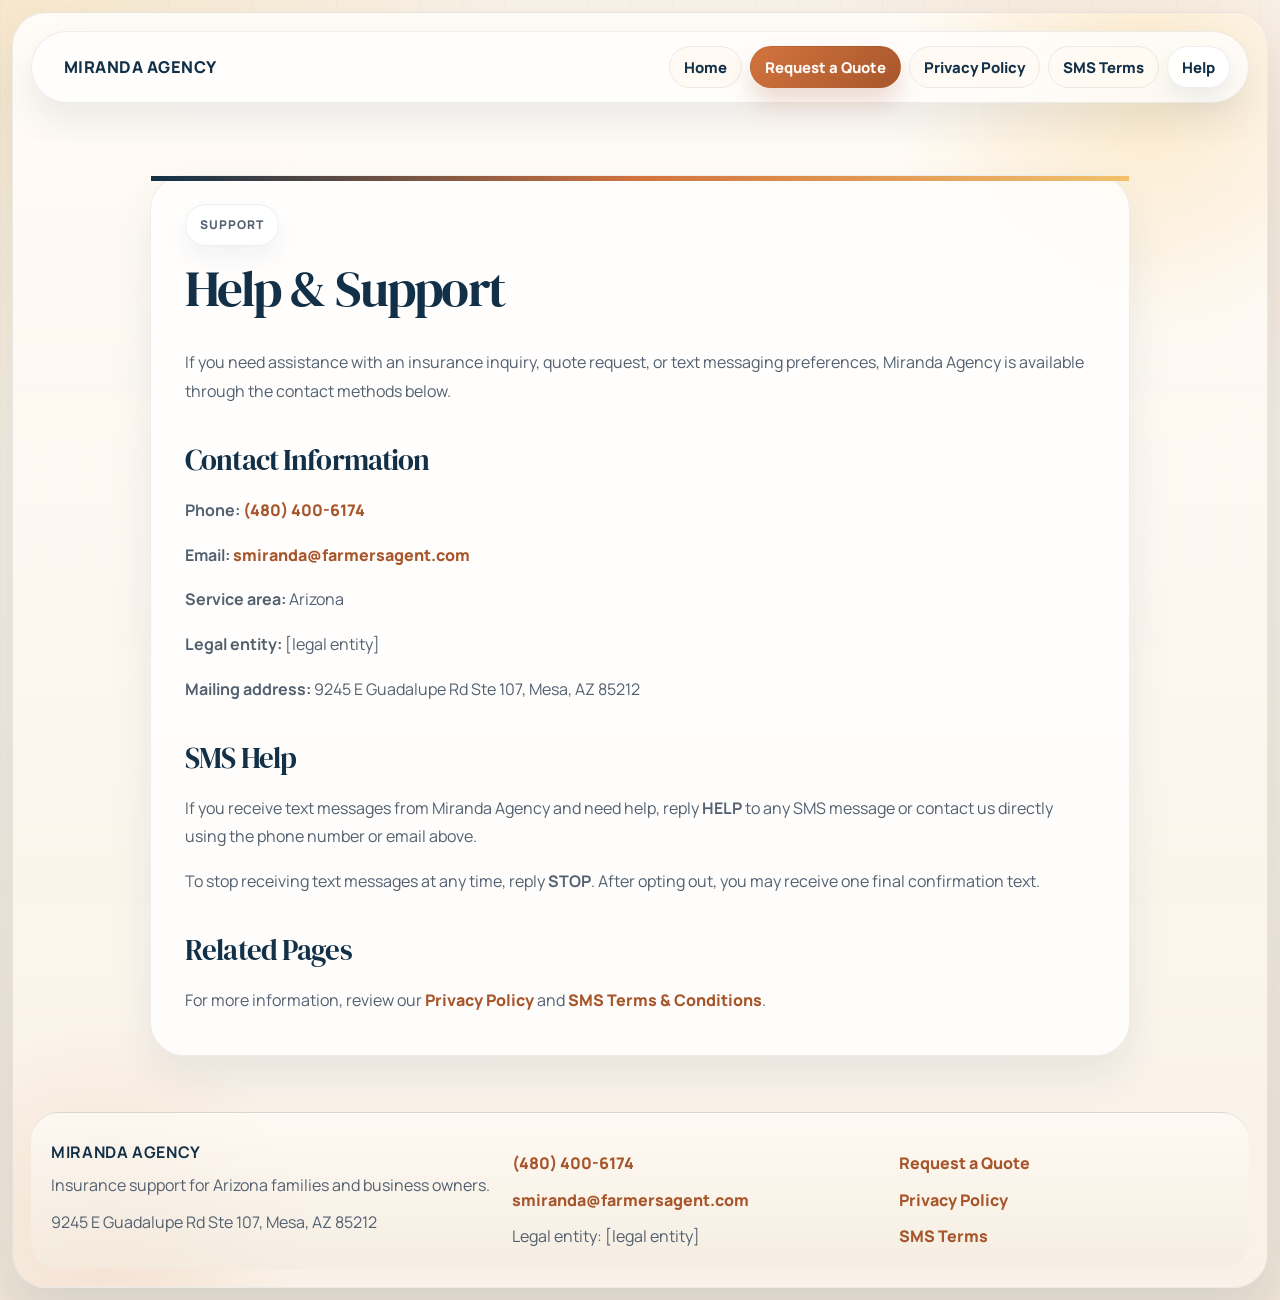
==== commit 3550d07b: "Add files via upload" ====
--- a/help.html
+++ b/help.html
@@ -3,20 +3,20 @@
 <head>
   <meta charset="UTF-8" />
   <meta name="viewport" content="width=device-width, initial-scale=1.0" />
-  <title>Help | Delander Insurance Agency</title>
-  <meta name="description" content="Contact and SMS help information for Josh Delander Agency LLC." />
+  <title>Help | Miranda Agency</title>
+  <meta name="description" content="Contact and SMS help information for Miranda Agency." />
   <link rel="preconnect" href="https://fonts.googleapis.com" />
   <link rel="preconnect" href="https://fonts.gstatic.com" crossorigin />
-  <link href="https://fonts.googleapis.com/css2?family=Montserrat:wght@500;600;700;800&family=Source+Sans+3:wght@400;500;600;700&display=swap" rel="stylesheet" />
+  <link href="https://fonts.googleapis.com/css2?family=DM+Serif+Display:ital@0;1&family=Manrope:wght@400;500;600;700;800&display=swap" rel="stylesheet" />
   <link rel="stylesheet" href="styles.css" />
 </head>
 <body>
-  <div class="page-shell">
+  <div class="site-frame">
     <nav class="site-nav" aria-label="Primary">
-      <a href="index.html" class="brand-mark">Delander Insurance Agency</a>
+      <a href="index.html" class="brand">Miranda Agency</a>
       <div class="nav-links">
         <a href="index.html">Home</a>
-        <a href="quote.html" class="nav-cta">Get a Quote</a>
+        <a href="quote.html" class="nav-cta">Request a Quote</a>
         <a href="privacy-policy.html">Privacy Policy</a>
         <a href="sms-terms.html">SMS Terms</a>
         <a href="help.html" class="active">Help</a>
@@ -27,20 +27,21 @@
       <p class="eyebrow">Support</p>
       <h1>Help &amp; Support</h1>
       <p>
-        If you need assistance with an insurance inquiry, quote request, or text messaging preferences, Josh Delander Agency
-        LLC is available through the contact methods below.
+        If you need assistance with an insurance inquiry, quote request, or text messaging preferences, Miranda
+        Agency is available through the contact methods below.
       </p>
 
       <h2>Contact Information</h2>
-      <p><strong>Phone:</strong> <a href="tel:6029001014">602-900-1014</a></p>
-      <p><strong>Email:</strong> <a href="mailto:info@delanderagency.com">info@delanderagency.com</a></p>
-      <p><strong>Address:</strong> 20819 N Cave Creek Rd., Ste D-103, Phoenix, AZ 85024</p>
+      <p><strong>Phone:</strong> <a href="tel:4804006174">(480) 400-6174</a></p>
+      <p><strong>Email:</strong> <a href="mailto:smiranda@farmersagent.com">smiranda@farmersagent.com</a></p>
       <p><strong>Service area:</strong> Arizona</p>
+      <p><strong>Legal entity:</strong> [legal entity]</p>
+      <p><strong>Mailing address:</strong> 9245 E Guadalupe Rd Ste 107, Mesa, AZ 85212</p>
 
       <h2>SMS Help</h2>
       <p>
-        If you receive text messages from Josh Delander Agency LLC and need help, reply <strong>HELP</strong> to any SMS
-        message or contact us directly using the phone number or email above.
+        If you receive text messages from Miranda Agency and need help, reply <strong>HELP</strong> to any
+        SMS message or contact us directly using the phone number or email above.
       </p>
       <p>
         To stop receiving text messages at any time, reply <strong>STOP</strong>. After opting out, you may receive one
@@ -56,19 +57,19 @@
 
     <footer class="site-footer">
       <div>
-        <strong>Josh Delander Agency LLC</strong>
-        <p>Insurance support for Arizona families and businesses.</p>
-        <p>20819 N Cave Creek Rd., Ste D-103, Phoenix, AZ 85024</p>
+        <strong>Miranda Agency</strong>
+        <p>Insurance support for Arizona families and business owners.</p>
+        <p>9245 E Guadalupe Rd Ste 107, Mesa, AZ 85212</p>
       </div>
       <div>
-        <p><a href="tel:6029001014">602-900-1014</a></p>
-        <p><a href="mailto:info@delanderagency.com">info@delanderagency.com</a></p>
+        <p><a href="tel:4804006174">(480) 400-6174</a></p>
+        <p><a href="mailto:smiranda@farmersagent.com">smiranda@farmersagent.com</a></p>
+        <p><span>Legal entity: [legal entity]</span></p>
       </div>
       <div>
-        <p><a href="quote.html">Get a Quote</a></p>
+        <p><a href="quote.html">Request a Quote</a></p>
         <p><a href="privacy-policy.html">Privacy Policy</a></p>
         <p><a href="sms-terms.html">SMS Terms</a></p>
-        <p>Copyright April 2026 Josh Delander Agency LLC</p>
       </div>
     </footer>
   </div>
--- a/styles.css
+++ b/styles.css
@@ -1,21 +1,16 @@
-@import url('https://fonts.googleapis.com/css2?family=Montserrat:wght@500;600;700;800&family=Source+Sans+3:wght@400;500;600;700&display=swap');
+@import url('https://fonts.googleapis.com/css2?family=DM+Serif+Display:ital@0;1&family=Manrope:wght@400;500;600;700;800&display=swap');
 
 :root {
-  --bg: #eef4fb;
-  --paper: rgba(255, 255, 255, 0.95);
-  --surface: #f8fbff;
-  --line: rgba(53, 57, 80, 0.12);
-  --text: #173154;
-  --muted: #48617d;
-  --navy: #1c428b;
-  --blue: #2f5fa8;
-  --light-blue: #a6c3e9;
-  --pale-blue: #eaf2fb;
-  --red: #e11631;
-  --deep-red: #a20f30;
-  --white: #ffffff;
-  --shadow-soft: 0 24px 60px rgba(28, 66, 139, 0.12);
-  --shadow-strong: 0 28px 80px rgba(28, 66, 139, 0.18);
+  --bg: #f3ece2;
+  --paper: rgba(255, 250, 243, 0.94);
+  --ink: #123047;
+  --muted: #526070;
+  --accent: #d2743f;
+  --accent-soft: #f2c16b;
+  --accent-dark: #a7562b;
+  --cream: #fff9f2;
+  --shadow-soft: 0 24px 50px rgba(18, 48, 71, 0.1);
+  --shadow-strong: 0 30px 80px rgba(18, 48, 71, 0.14);
 }
 
 * { box-sizing: border-box; }
@@ -23,12 +18,12 @@
 
 body {
   margin: 0;
-  color: var(--text);
-  font-family: 'Source Sans 3', sans-serif;
+  color: var(--ink);
+  font-family: 'Manrope', sans-serif;
   background:
-    radial-gradient(circle at 0% 0%, rgba(166, 195, 233, 0.42), transparent 26%),
-    radial-gradient(circle at 100% 12%, rgba(225, 22, 49, 0.1), transparent 22%),
-    linear-gradient(180deg, #f6faff 0%, #eef4fb 44%, #e8f0f9 100%);
+    radial-gradient(circle at top left, rgba(242, 193, 107, 0.28), transparent 28%),
+    radial-gradient(circle at 85% 14%, rgba(210, 116, 63, 0.14), transparent 20%),
+    linear-gradient(180deg, #f9f2e8 0%, #f3ece2 40%, #eee4d6 100%);
 }
 
 body::before {
@@ -37,55 +32,49 @@
   inset: 0;
   pointer-events: none;
   background:
-    linear-gradient(115deg, rgba(255, 255, 255, 0.2), transparent 35%),
-    repeating-linear-gradient(
-      90deg,
-      rgba(28, 66, 139, 0.02) 0,
-      rgba(28, 66, 139, 0.02) 1px,
-      transparent 1px,
-      transparent 36px
-    );
-}
-
-.page-shell {
+    linear-gradient(120deg, rgba(255, 255, 255, 0.14), transparent 34%),
+    repeating-linear-gradient(90deg, rgba(18, 48, 71, 0.02) 0, rgba(18, 48, 71, 0.02) 1px, transparent 1px, transparent 42px);
+}
+
+.site-frame {
+  position: relative;
   width: min(1320px, calc(100% - 24px));
   min-height: calc(100vh - 24px);
   margin: 12px auto;
   padding: 18px;
-  border: 1px solid rgba(29, 36, 51, 0.08);
-  border-radius: 32px;
-  background: linear-gradient(180deg, rgba(255, 255, 255, 0.98), rgba(245, 250, 255, 0.98));
+  border-radius: 34px;
+  border: 1px solid rgba(18, 48, 71, 0.08);
+  background: linear-gradient(180deg, rgba(255, 251, 246, 0.98), rgba(249, 242, 232, 0.96));
   box-shadow: var(--shadow-soft);
-  position: relative;
   overflow: hidden;
 }
 
-.page-shell::before,
-.page-shell::after {
+.site-frame::before,
+.site-frame::after {
   content: '';
   position: absolute;
   border-radius: 50%;
   pointer-events: none;
 }
 
-.page-shell::before {
-  width: 520px;
-  height: 520px;
-  top: -180px;
-  right: -120px;
-  background: radial-gradient(circle, rgba(166, 195, 233, 0.34), transparent 64%);
-}
-
-.page-shell::after {
+.site-frame::before {
+  width: 560px;
+  height: 560px;
+  top: -210px;
+  right: -160px;
+  background: radial-gradient(circle, rgba(242, 193, 107, 0.3), transparent 64%);
+}
+
+.site-frame::after {
   width: 420px;
   height: 420px;
-  bottom: -140px;
-  left: -110px;
-  background: radial-gradient(circle, rgba(225, 22, 49, 0.1), transparent 68%);
+  left: -120px;
+  bottom: -150px;
+  background: radial-gradient(circle, rgba(210, 116, 63, 0.14), transparent 68%);
 }
 
 .site-nav,
-.hero-section,
+.hero,
 .metrics-strip,
 .story-section,
 .process-section,
@@ -101,30 +90,37 @@
 
 .site-nav {
   display: flex;
+  justify-content: space-between;
   align-items: center;
-  justify-content: space-between;
   gap: 18px;
   padding: 14px 18px;
   border-radius: 999px;
-  background: rgba(255, 255, 255, 0.9);
-  border: 1px solid rgba(28, 66, 139, 0.1);
+  background: rgba(255, 255, 255, 0.75);
+  border: 1px solid rgba(18, 48, 71, 0.08);
   backdrop-filter: blur(18px);
-  box-shadow: 0 16px 32px rgba(28, 66, 139, 0.08);
-}
-
-.brand-mark,
+  box-shadow: 0 18px 36px rgba(18, 48, 71, 0.08);
+}
+
+.brand,
 .nav-links a {
+  color: var(--ink);
   text-decoration: none;
-  color: var(--navy);
   font-weight: 800;
 }
 
-.brand-mark {
-  letter-spacing: 0.03em;
+.brand {
   padding: 10px 14px;
   border-radius: 999px;
-  font-size: 1.04rem;
+  font-size: 1.02rem;
+  letter-spacing: 0.03em;
   text-transform: uppercase;
+}
+
+.brand.active,
+.nav-links a:hover,
+.nav-links a.active {
+  background: rgba(255, 255, 255, 0.92);
+  box-shadow: 0 12px 24px rgba(18, 48, 71, 0.08);
 }
 
 .nav-links {
@@ -137,53 +133,29 @@
 .nav-links a {
   padding: 10px 14px;
   border-radius: 999px;
-  font-size: 0.92rem;
-  background: rgba(234, 242, 251, 0.58);
-  border: 1px solid rgba(28, 66, 139, 0.08);
-}
-
-.nav-links a:hover,
-.nav-links a.active,
-.brand-mark.active {
-  background: var(--white);
-  color: var(--navy);
-  box-shadow: 0 12px 24px rgba(26, 36, 59, 0.08);
-}
-
-.nav-links a.active {
-  border: 1px solid rgba(34, 49, 76, 0.12);
+  background: rgba(255, 249, 242, 0.82);
+  border: 1px solid rgba(18, 48, 71, 0.08);
+  font-size: 0.93rem;
 }
 
 .nav-links a.nav-cta {
-  color: var(--white);
-  background: linear-gradient(135deg, var(--red), var(--deep-red));
-  border: 1px solid rgba(162, 15, 48, 0.24);
-  box-shadow: 0 14px 26px rgba(162, 15, 48, 0.2);
-}
-
-.nav-links a.nav-cta:hover,
-.nav-links a.nav-cta.active {
-  color: var(--white);
-  background: linear-gradient(135deg, #c8132d, var(--deep-red));
-  box-shadow: 0 16px 28px rgba(162, 15, 48, 0.24);
-}
-
-.site-nav .brand-mark.active {
-  padding: 12px 18px;
-  font-size: 1.28rem;
-  box-shadow: 0 14px 28px rgba(26, 36, 59, 0.1);
-}
-
-.hero-section {
+  color: #fffaf5;
+  background: linear-gradient(135deg, var(--accent), var(--accent-dark));
+  border-color: rgba(167, 86, 43, 0.24);
+  box-shadow: 0 14px 26px rgba(167, 86, 43, 0.22);
+}
+
+.hero {
   display: grid;
   grid-template-columns: minmax(0, 1.02fr) minmax(320px, 0.98fr);
   gap: 38px;
-  padding: 68px 20px 34px;
+  padding: 72px 20px 34px;
   align-items: center;
 }
 
 .eyebrow,
-.card-label {
+.card-label,
+.quote-badge {
   display: inline-flex;
   margin: 0 0 16px;
   padding: 9px 14px;
@@ -195,35 +167,37 @@
 }
 
 .eyebrow {
-  color: var(--blue);
-  background: rgba(255, 255, 255, 0.94);
-  box-shadow: 0 12px 24px rgba(28, 66, 139, 0.08);
-  border: 1px solid rgba(28, 66, 139, 0.08);
-}
-
-.card-label {
-  color: var(--deep-red);
-  background: rgba(255, 244, 246, 0.95);
-  border: 1px solid rgba(225, 22, 49, 0.08);
+  color: var(--accent-dark);
+  background: rgba(255, 255, 255, 0.92);
+  border: 1px solid rgba(18, 48, 71, 0.08);
+  box-shadow: 0 12px 24px rgba(18, 48, 71, 0.06);
+}
+
+.card-label,
+.quote-badge {
+  color: var(--ink);
+  background: rgba(242, 193, 107, 0.22);
+  border: 1px solid rgba(210, 116, 63, 0.12);
 }
 
 h1,
 h2,
 h3 {
   margin-top: 0;
-  font-family: 'Montserrat', sans-serif;
-  letter-spacing: -0.035em;
-}
-
-.hero-section h1 {
+  font-family: 'DM Serif Display', serif;
+  font-weight: 400;
+  letter-spacing: -0.03em;
+}
+
+.hero h1 {
   max-width: 11ch;
   margin-bottom: 0;
-  font-size: clamp(3rem, 6vw, 5.4rem);
-  line-height: 0.95;
-}
-
+  font-size: clamp(3.2rem, 6vw, 5.5rem);
+  line-height: 0.93;
+}
+
+.hero-kicker,
 .hero-text,
-.brand-line,
 .story-copy p,
 .service-card p,
 .process-step p,
@@ -235,30 +209,28 @@
 .site-footer p,
 .metrics-strip span,
 .cta-copy p,
-.consent-note {
+.consent-note,
+.placeholder-panel p {
   color: var(--muted);
-  line-height: 1.78;
-}
-
-.brand-line {
-  margin: 0 0 16px;
-  color: var(--deep-red);
-  font-size: 1.08rem;
+  line-height: 1.8;
+}
+
+.hero-kicker {
+  margin: 0 0 18px;
+  color: var(--accent-dark);
+  font-size: 1.04rem;
   font-weight: 700;
-  letter-spacing: 0.01em;
-}
-
-.centered-line {
-  text-align: center;
-}
+}
+
+.centered-line { text-align: center; }
 
 .hero-text {
   max-width: 620px;
   margin-top: 18px;
-  font-size: 1.05rem;
-}
-
-.hero-actions {
+  font-size: 1.03rem;
+}
+
+.button-row {
   display: flex;
   flex-wrap: wrap;
   gap: 12px;
@@ -267,109 +239,78 @@
 
 .btn {
   display: inline-flex;
+  justify-content: center;
   align-items: center;
-  justify-content: center;
-  min-width: 180px;
+  min-width: 190px;
   padding: 15px 24px;
   border-radius: 999px;
   text-decoration: none;
   font-weight: 800;
-  transition: transform 0.2s ease, box-shadow 0.2s ease;
+  transition: transform 0.2s ease, box-shadow 0.2s ease, background 0.2s ease;
 }
 
 .btn:hover { transform: translateY(-2px); }
 
-.btn-solid {
-  color: var(--white);
-  background: linear-gradient(135deg, var(--red), var(--deep-red));
-  box-shadow: 0 20px 36px rgba(162, 15, 48, 0.24);
-}
-
-.btn-outline {
-  color: var(--navy);
-  background: rgba(255, 255, 255, 0.96);
-  border: 1px solid rgba(28, 66, 139, 0.2);
-  box-shadow: 0 14px 26px rgba(28, 66, 139, 0.08);
+.btn-primary {
+  color: #fffaf5;
+  background: linear-gradient(135deg, var(--accent), var(--accent-dark));
+  box-shadow: 0 18px 34px rgba(167, 86, 43, 0.22);
+}
+
+.btn-secondary {
+  color: var(--ink);
+  background: rgba(255, 255, 255, 0.94);
+  border: 1px solid rgba(18, 48, 71, 0.16);
+  box-shadow: 0 14px 28px rgba(18, 48, 71, 0.08);
 }
 
 .btn-light {
-  color: var(--navy);
-  background: var(--white);
-  box-shadow: 0 16px 28px rgba(17, 25, 40, 0.18);
-}
-
-.btn-ghost {
-  color: var(--white);
-  border: 1px solid rgba(255, 255, 255, 0.62);
-  background: rgba(255, 255, 255, 0.18);
-  box-shadow: inset 0 0 0 1px rgba(255, 255, 255, 0.08);
-}
-
-.cta-section .btn-light {
-  color: var(--navy);
-  background: #fff7ee;
-  border: 1px solid rgba(34, 49, 76, 0.16);
-}
-
-.cta-section .btn-ghost {
-  color: #fff9f2;
-  background: rgba(22, 34, 58, 0.34);
-  border: 1px solid rgba(255, 255, 255, 0.52);
-}
-
-.btn-outline:hover,
-.btn-light:hover {
-  background: var(--white);
-  box-shadow: 0 18px 30px rgba(17, 25, 40, 0.16);
-}
-
-.btn-ghost:hover {
-  background: rgba(255, 255, 255, 0.28);
-  box-shadow: 0 16px 28px rgba(17, 25, 40, 0.18);
-}
-
-.cta-section .btn-light:hover {
-  background: #ffffff;
-}
-
-.cta-section .btn-ghost:hover {
-  background: rgba(22, 34, 58, 0.5);
-}
-
-.hero-tags {
+  color: var(--ink);
+  background: #fff8ef;
+  box-shadow: 0 16px 30px rgba(18, 48, 71, 0.18);
+}
+
+.btn-outline-light {
+  color: #fff9f4;
+  background: rgba(255, 255, 255, 0.14);
+  border: 1px solid rgba(255, 255, 255, 0.5);
+  box-shadow: inset 0 0 0 1px rgba(255, 255, 255, 0.04);
+}
+
+.tag-row {
   display: flex;
   flex-wrap: wrap;
   gap: 10px;
   margin-top: 20px;
 }
 
-.hero-tags span,
-.mini-pill {
+.tag-row span,
+.floating-note {
   padding: 10px 14px;
   border-radius: 999px;
   background: rgba(255, 255, 255, 0.82);
-  color: var(--navy);
+  color: var(--ink);
   font-size: 0.9rem;
   font-weight: 700;
-  box-shadow: 0 12px 22px rgba(28, 66, 139, 0.08);
-  border: 1px solid rgba(28, 66, 139, 0.08);
-}
-
-.hero-panel {
-  min-height: 460px;
+  border: 1px solid rgba(18, 48, 71, 0.08);
+  box-shadow: 0 12px 22px rgba(18, 48, 71, 0.08);
+}
+
+.hero-art {
   position: relative;
-}
-
-.floating-card {
+  min-height: 470px;
+}
+
+.hero-card {
   position: absolute;
   border-radius: 32px;
-  border: 1px solid rgba(28, 66, 139, 0.08);
+  border: 1px solid rgba(18, 48, 71, 0.08);
   background: var(--paper);
   box-shadow: var(--shadow-strong);
   overflow: hidden;
 }
 
-.floating-card::before,
+.hero-card::before,
 .service-card::before,
 .metrics-strip div::before,
 .policy-layout::before {
@@ -379,44 +320,41 @@
   right: 0;
   top: 0;
   height: 5px;
-  background: linear-gradient(90deg, var(--navy), var(--light-blue), var(--red));
-}
-
-.card-primary {
-  top: 24px;
+  background: linear-gradient(90deg, var(--ink), var(--accent), var(--accent-soft));
+}
+
+.hero-card-main {
+  top: 22px;
   right: 10px;
-  width: min(100%, 470px);
+  width: min(100%, 486px);
   padding: 30px;
   transform: rotate(-3deg);
 }
 
-.card-primary h2 {
-  font-size: clamp(1.8rem, 3vw, 2.7rem);
-  line-height: 1.03;
-}
-
-.card-secondary {
+.hero-card-main h2 {
+  font-size: clamp(1.9rem, 3vw, 2.9rem);
+  line-height: 1.02;
+}
+
+.hero-card-list {
   left: 8px;
-  bottom: 28px;
-  width: min(100%, 280px);
+  bottom: 26px;
+  width: min(100%, 288px);
   padding: 22px 24px;
   transform: rotate(4deg);
-  background: linear-gradient(180deg, rgba(255, 255, 255, 0.98), rgba(234, 242, 251, 0.98));
-}
-
-.card-secondary ul {
+  background: linear-gradient(180deg, rgba(255, 255, 255, 0.98), rgba(248, 239, 225, 0.96));
+}
+
+.hero-card-list ul {
   margin: 12px 0 0;
   padding-left: 18px;
-  color: var(--text);
+  color: var(--ink);
   line-height: 1.8;
 }
 
-.mini-pill {
-  position: absolute;
-}
-
-.pill-top { top: -8px; left: 42px; }
-.pill-bottom { right: 12px; bottom: -2px; }
+.floating-note { position: absolute; }
+.note-top { top: -8px; left: 36px; }
+.note-bottom { right: 10px; bottom: -2px; }
 
 .metrics-strip {
   display: grid;
@@ -429,16 +367,16 @@
 .metrics-strip div {
   position: relative;
   padding: 24px 22px;
-  border-radius: 26px;
-  background: rgba(255, 255, 255, 0.82);
-  border: 1px solid rgba(28, 66, 139, 0.08);
-  box-shadow: 0 14px 28px rgba(28, 66, 139, 0.06);
+  border-radius: 28px;
+  background: rgba(255, 255, 255, 0.76);
+  border: 1px solid rgba(18, 48, 71, 0.08);
+  box-shadow: 0 14px 28px rgba(18, 48, 71, 0.06);
 }
 
 .metrics-strip strong {
   display: block;
   margin-bottom: 8px;
-  color: var(--navy);
+  color: var(--ink);
 }
 
 .story-section,
@@ -464,9 +402,10 @@
 
 .section-head h2,
 .policy-layout h1,
-.quote-header h1 {
+.quote-header h1,
+.placeholder-panel h2 {
   max-width: 13ch;
-  font-size: clamp(2.1rem, 4vw, 3.4rem);
+  font-size: clamp(2.2rem, 4vw, 3.5rem);
   line-height: 1.02;
 }
 
@@ -479,19 +418,19 @@
 .promise-card {
   padding: 30px;
   border-radius: 28px;
-  background: linear-gradient(145deg, rgba(255, 255, 255, 0.98), rgba(234, 242, 251, 0.98));
+  background: linear-gradient(145deg, rgba(255, 255, 255, 0.98), rgba(248, 239, 225, 0.98));
   box-shadow: var(--shadow-soft);
-  border: 1px solid rgba(28, 66, 139, 0.08);
+  border: 1px solid rgba(18, 48, 71, 0.08);
 }
 
 .process-section {
   padding-top: 64px;
-  padding-bottom: 8px;
+  padding-bottom: 10px;
   border-radius: 42px;
   background:
-    radial-gradient(circle at top left, rgba(166, 195, 233, 0.28), transparent 24%),
-    linear-gradient(135deg, rgba(241, 247, 255, 0.96), rgba(232, 240, 249, 0.98));
-  border: 1px solid rgba(28, 66, 139, 0.08);
+    radial-gradient(circle at top left, rgba(242, 193, 107, 0.22), transparent 26%),
+    linear-gradient(135deg, rgba(255, 250, 244, 0.96), rgba(241, 231, 216, 0.98));
+  border: 1px solid rgba(18, 48, 71, 0.08);
 }
 
 .process-grid {
@@ -501,7 +440,7 @@
   margin-top: 34px;
 }
 
-.step-id {
+.step-number {
   display: inline-flex;
   width: 58px;
   height: 58px;
@@ -509,18 +448,18 @@
   justify-content: center;
   margin-bottom: 16px;
   border-radius: 50%;
-  background: var(--white);
-  color: var(--navy);
-  font-family: 'Montserrat', sans-serif;
-  font-size: 1.25rem;
-  box-shadow: 0 16px 26px rgba(28, 66, 139, 0.1);
-  border: 2px solid rgba(28, 66, 139, 0.08);
+  background: var(--cream);
+  color: var(--ink);
+  font-family: 'DM Serif Display', serif;
+  font-size: 1.35rem;
+  box-shadow: 0 16px 26px rgba(18, 48, 71, 0.08);
+  border: 2px solid rgba(18, 48, 71, 0.08);
 }
 
 .process-step h3,
 .service-card h3 {
   margin-bottom: 10px;
-  font-size: 1.5rem;
+  font-size: 1.55rem;
 }
 
 .services-section {
@@ -530,7 +469,7 @@
   align-items: start;
 }
 
-.services-head p { max-width: 34ch; }
+.services-head p { max-width: 35ch; }
 
 .services-grid {
   display: grid;
@@ -542,50 +481,44 @@
   position: relative;
   padding: 26px 24px;
   border-radius: 28px;
-  background: rgba(255, 255, 255, 0.9);
-  border: 1px solid rgba(28, 66, 139, 0.08);
-  box-shadow: 0 16px 30px rgba(28, 66, 139, 0.07);
+  background: rgba(255, 255, 255, 0.86);
+  border: 1px solid rgba(18, 48, 71, 0.08);
+  box-shadow: 0 16px 30px rgba(18, 48, 71, 0.07);
 }
 
 .feature-card {
   grid-column: 1 / -1;
-  background: linear-gradient(135deg, rgba(255, 255, 255, 0.98), rgba(234, 242, 251, 0.98));
+  background: linear-gradient(135deg, rgba(255, 255, 255, 0.98), rgba(248, 239, 225, 0.98));
 }
 
 .cta-section {
   margin: 72px 20px 18px;
   padding: 38px;
-  border-radius: 36px;
+  border-radius: 38px;
   background:
     radial-gradient(circle at top right, rgba(255, 255, 255, 0.12), transparent 20%),
-    linear-gradient(135deg, var(--navy) 0%, #2452a0 54%, var(--deep-red) 100%);
+    linear-gradient(135deg, var(--ink) 0%, #1f465f 56%, var(--accent) 100%);
+  border: 1px solid rgba(18, 48, 71, 0.12);
   box-shadow: var(--shadow-strong);
-  border: 1px solid rgba(28, 66, 139, 0.12);
 }
 
 .cta-section h2,
 .cta-section p,
 .cta-section a {
-  color: var(--white);
-}
-
-.cta-section .eyebrow {
-  color: var(--navy);
-  background: rgba(255, 255, 255, 0.94);
-  box-shadow: 0 12px 24px rgba(17, 25, 40, 0.14);
+  color: #fff9f3;
 }
 
 .cta-section h2 {
   margin-bottom: 12px;
   max-width: 11ch;
-  font-size: clamp(2.2rem, 4vw, 3.8rem);
+  font-size: clamp(2.3rem, 4vw, 3.8rem);
   line-height: 0.98;
 }
 
 .consent-note {
   margin-top: 20px;
   font-size: 0.92rem;
-  color: rgba(255, 255, 255, 0.84);
+  color: rgba(255, 249, 243, 0.84);
 }
 
 .consent-note a { font-weight: 800; }
@@ -606,7 +539,7 @@
 }
 
 .quote-copy {
-  max-width: 700px;
+  max-width: 720px;
   margin: 14px auto 0;
   font-size: 1.04rem;
 }
@@ -615,21 +548,10 @@
   max-width: 520px;
   margin: 28px auto 0;
   padding: 20px 24px 12px;
-  border-radius: 26px;
-  background: linear-gradient(180deg, rgba(255, 255, 255, 0.98), rgba(234, 242, 251, 0.98));
-  border: 1px solid rgba(28, 66, 139, 0.08);
-  box-shadow: 0 18px 34px rgba(28, 66, 139, 0.08);
-}
-
-.quote-art-badge {
-  display: inline-flex;
-  margin-bottom: 8px;
-  padding: 7px 12px;
-  border-radius: 999px;
-  background: rgba(225, 22, 49, 0.08);
-  color: var(--deep-red);
-  font-size: 0.82rem;
-  font-weight: 700;
+  border-radius: 28px;
+  background: linear-gradient(180deg, rgba(255, 255, 255, 0.98), rgba(248, 239, 225, 0.96));
+  border: 1px solid rgba(18, 48, 71, 0.08);
+  box-shadow: 0 18px 34px rgba(18, 48, 71, 0.08);
 }
 
 .quote-art svg {
@@ -651,7 +573,7 @@
 }
 
 .quote-intro {
-  max-width: 720px;
+  max-width: 760px;
   margin: 0 auto 18px;
   font-size: 1.02rem;
 }
@@ -660,24 +582,33 @@
   overflow: hidden;
   margin-top: 24px;
   border-radius: 28px;
-  border: 1px solid rgba(28, 66, 139, 0.08);
-  background:
-    linear-gradient(180deg, rgba(255, 255, 255, 0.99), rgba(236, 244, 252, 0.96));
+  border: 1px solid rgba(18, 48, 71, 0.08);
+  background: linear-gradient(180deg, rgba(255, 255, 255, 0.98), rgba(247, 238, 224, 0.96));
   box-shadow: var(--shadow-soft);
 }
 
-.embed-frame iframe {
-  display: block;
-  width: 100%;
-  height: 1200px;
-  border: 0;
+.placeholder-frame {
+  min-height: 520px;
+  display: grid;
+  place-items: center;
+}
+
+.placeholder-panel {
+  max-width: 620px;
+  padding: 28px 30px;
+  text-align: center;
+}
+
+.placeholder-panel h2 {
+  max-width: none;
+  margin-bottom: 12px;
 }
 
 .support-copy a,
 .fine-print a,
 .policy-layout a,
 .site-footer a {
-  color: var(--blue);
+  color: var(--accent-dark);
   font-weight: 800;
   text-decoration: none;
 }
@@ -690,28 +621,28 @@
 }
 
 .fine-print {
-  max-width: 760px;
+  max-width: 780px;
   margin: 22px auto 0;
   font-size: 0.9rem;
 }
 
 .policy-layout {
   position: relative;
-  max-width: 960px;
+  max-width: 980px;
   margin-left: auto;
   margin-right: auto;
-  padding: 26px 34px 24px;
+  padding: 28px 34px 24px;
   border-radius: 34px;
-  background: rgba(255, 255, 255, 0.84);
-  border: 1px solid rgba(28, 66, 139, 0.08);
-  box-shadow: 0 20px 44px rgba(28, 66, 139, 0.08);
+  background: rgba(255, 255, 255, 0.8);
+  border: 1px solid rgba(18, 48, 71, 0.08);
+  box-shadow: 0 20px 44px rgba(18, 48, 71, 0.08);
 }
 
 .policy-layout h2 {
   margin-top: 34px;
   margin-bottom: 12px;
-  font-size: 1.7rem;
-  color: var(--navy);
+  font-size: 1.8rem;
+  color: var(--ink);
 }
 
 .policy-layout ul {
@@ -720,26 +651,8 @@
   line-height: 1.8;
 }
 
-.policy-layout > p:first-of-type + h1,
-.policy-layout h1 {
-  margin-bottom: 10px;
-}
-
-.policy-layout > p strong {
-  color: var(--navy);
-}
-
 .policy-layout p + p {
   margin-top: 14px;
-}
-
-.policy-layout h2 + p,
-.policy-layout h2 + ul {
-  margin-top: 0;
-}
-
-.policy-layout a {
-  text-underline-offset: 0.14em;
 }
 
 .site-footer {
@@ -748,29 +661,26 @@
   gap: 20px;
   margin-top: 56px;
   padding: 28px 20px 10px;
-  border-top: 1px solid rgba(28, 66, 139, 0.12);
-  background: linear-gradient(180deg, rgba(248, 251, 255, 0.72), rgba(233, 242, 251, 0.72));
+  border-top: 1px solid rgba(18, 48, 71, 0.12);
+  background: linear-gradient(180deg, rgba(255, 252, 247, 0.74), rgba(243, 235, 223, 0.72));
   border-radius: 28px;
 }
 
 .site-footer strong {
   display: block;
   margin-bottom: 8px;
-  color: var(--navy);
+  color: var(--ink);
   text-transform: uppercase;
-  font-family: 'Montserrat', sans-serif;
-}
-
-.site-footer p {
-  margin: 8px 0;
-}
+  letter-spacing: 0.04em;
+}
+
+.site-footer p { margin: 8px 0; }
 
 @keyframes fade-rise {
   from {
     opacity: 0;
     transform: translateY(18px);
   }
-
   to {
     opacity: 1;
     transform: translateY(0);
@@ -778,7 +688,7 @@
 }
 
 @media (max-width: 980px) {
-  .hero-section,
+  .hero,
   .services-section,
   .story-grid,
   .site-footer,
@@ -788,7 +698,7 @@
     grid-template-columns: 1fr;
   }
 
-  .hero-panel { min-height: 400px; }
+  .hero-art { min-height: 400px; }
   .services-grid .feature-card { grid-column: auto; }
 
   .site-nav {
@@ -798,25 +708,18 @@
   }
 
   .nav-links { justify-content: center; }
-
-  .policy-layout {
-    padding: 24px 24px 18px;
-  }
-
-  .site-nav .brand-mark.active {
-    font-size: 1.16rem;
-  }
+  .policy-layout { padding: 24px 24px 18px; }
 }
 
 @media (max-width: 760px) {
-  .page-shell {
+  .site-frame {
     width: calc(100% - 12px);
     margin: 6px auto;
     padding: 10px;
     border-radius: 22px;
   }
 
-  .hero-section,
+  .hero,
   .story-section,
   .process-section,
   .services-section,
@@ -828,31 +731,31 @@
     padding-right: 10px;
   }
 
-  .hero-section {
-    padding-top: 40px;
+  .hero {
+    padding-top: 42px;
     grid-template-columns: 1fr;
   }
 
-  .hero-section h1 {
+  .hero h1 {
     max-width: none;
-    font-size: clamp(2.5rem, 12vw, 4rem);
-  }
-
-  .hero-panel { min-height: 340px; }
-
-  .card-primary,
-  .card-secondary {
+    font-size: clamp(2.7rem, 12vw, 4.2rem);
+  }
+
+  .hero-art { min-height: 350px; }
+
+  .hero-card-main,
+  .hero-card-list {
     position: relative;
     transform: none;
     width: 100%;
     top: auto;
+    left: auto;
     right: auto;
-    left: auto;
     bottom: auto;
     margin-bottom: 16px;
   }
 
-  .mini-pill {
+  .floating-note {
     position: static;
     display: inline-flex;
     margin: 0 8px 8px 0;
@@ -865,8 +768,6 @@
     border-radius: 28px;
   }
 
-  .embed-frame iframe { height: 1320px; }
-
   .policy-layout {
     padding: 18px 16px 14px;
     border-radius: 24px;
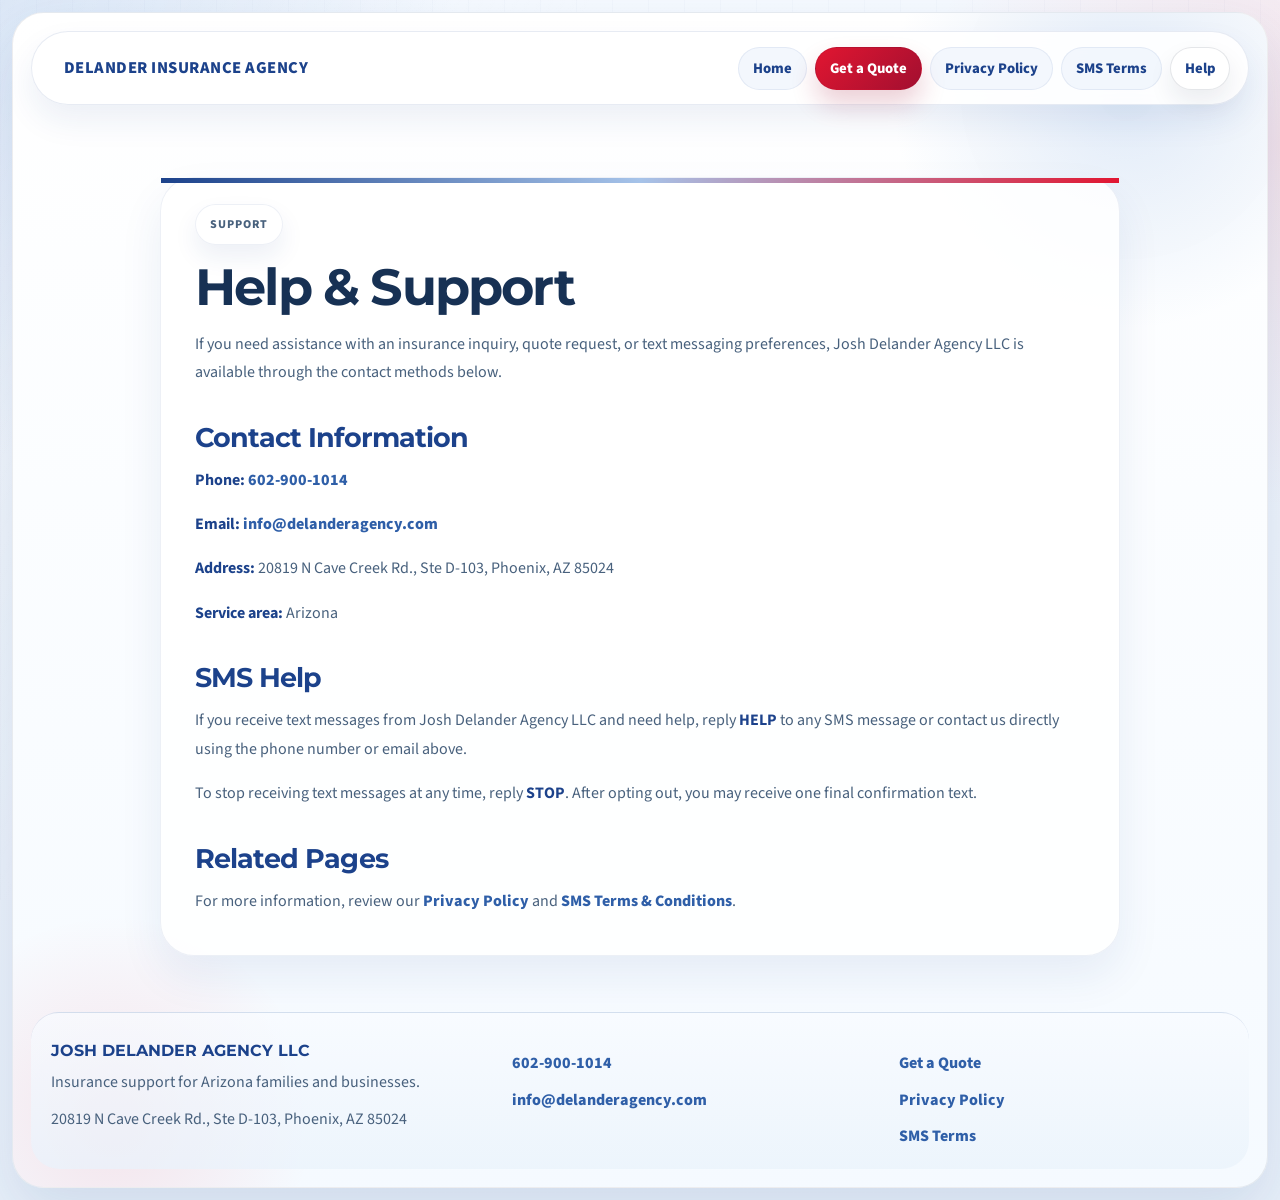
==== commit 075c3e5d: "Add files via upload" ====
--- a/help.html
+++ b/help.html
@@ -3,20 +3,20 @@
 <head>
   <meta charset="UTF-8" />
   <meta name="viewport" content="width=device-width, initial-scale=1.0" />
-  <title>Help | Miranda Agency</title>
-  <meta name="description" content="Contact and SMS help information for Miranda Agency." />
+  <title>Help | Delander Insurance Agency</title>
+  <meta name="description" content="Contact and SMS help information for Josh Delander Agency LLC." />
   <link rel="preconnect" href="https://fonts.googleapis.com" />
   <link rel="preconnect" href="https://fonts.gstatic.com" crossorigin />
-  <link href="https://fonts.googleapis.com/css2?family=DM+Serif+Display:ital@0;1&family=Manrope:wght@400;500;600;700;800&display=swap" rel="stylesheet" />
+  <link href="https://fonts.googleapis.com/css2?family=Montserrat:wght@500;600;700;800&family=Source+Sans+3:wght@400;500;600;700&display=swap" rel="stylesheet" />
   <link rel="stylesheet" href="styles.css" />
 </head>
 <body>
-  <div class="site-frame">
+  <div class="page-shell">
     <nav class="site-nav" aria-label="Primary">
-      <a href="index.html" class="brand">Miranda Agency</a>
+      <a href="index.html" class="brand-mark">Delander Insurance Agency</a>
       <div class="nav-links">
         <a href="index.html">Home</a>
-        <a href="quote.html" class="nav-cta">Request a Quote</a>
+        <a href="quote.html" class="nav-cta">Get a Quote</a>
         <a href="privacy-policy.html">Privacy Policy</a>
         <a href="sms-terms.html">SMS Terms</a>
         <a href="help.html" class="active">Help</a>
@@ -27,21 +27,20 @@
       <p class="eyebrow">Support</p>
       <h1>Help &amp; Support</h1>
       <p>
-        If you need assistance with an insurance inquiry, quote request, or text messaging preferences, Miranda
-        Agency is available through the contact methods below.
+        If you need assistance with an insurance inquiry, quote request, or text messaging preferences, Josh Delander Agency
+        LLC is available through the contact methods below.
       </p>
 
       <h2>Contact Information</h2>
-      <p><strong>Phone:</strong> <a href="tel:4804006174">(480) 400-6174</a></p>
-      <p><strong>Email:</strong> <a href="mailto:smiranda@farmersagent.com">smiranda@farmersagent.com</a></p>
+      <p><strong>Phone:</strong> <a href="tel:6029001014">602-900-1014</a></p>
+      <p><strong>Email:</strong> <a href="mailto:info@delanderagency.com">info@delanderagency.com</a></p>
+      <p><strong>Address:</strong> 20819 N Cave Creek Rd., Ste D-103, Phoenix, AZ 85024</p>
       <p><strong>Service area:</strong> Arizona</p>
-      <p><strong>Legal entity:</strong> [legal entity]</p>
-      <p><strong>Mailing address:</strong> 9245 E Guadalupe Rd Ste 107, Mesa, AZ 85212</p>
 
       <h2>SMS Help</h2>
       <p>
-        If you receive text messages from Miranda Agency and need help, reply <strong>HELP</strong> to any
-        SMS message or contact us directly using the phone number or email above.
+        If you receive text messages from Josh Delander Agency LLC and need help, reply <strong>HELP</strong> to any SMS
+        message or contact us directly using the phone number or email above.
       </p>
       <p>
         To stop receiving text messages at any time, reply <strong>STOP</strong>. After opting out, you may receive one
@@ -57,17 +56,16 @@
 
     <footer class="site-footer">
       <div>
-        <strong>Miranda Agency</strong>
-        <p>Insurance support for Arizona families and business owners.</p>
-        <p>9245 E Guadalupe Rd Ste 107, Mesa, AZ 85212</p>
+        <strong>Josh Delander Agency LLC</strong>
+        <p>Insurance support for Arizona families and businesses.</p>
+        <p>20819 N Cave Creek Rd., Ste D-103, Phoenix, AZ 85024</p>
       </div>
       <div>
-        <p><a href="tel:4804006174">(480) 400-6174</a></p>
-        <p><a href="mailto:smiranda@farmersagent.com">smiranda@farmersagent.com</a></p>
-        <p><span>Legal entity: [legal entity]</span></p>
+        <p><a href="tel:6029001014">602-900-1014</a></p>
+        <p><a href="mailto:info@delanderagency.com">info@delanderagency.com</a></p>
       </div>
       <div>
-        <p><a href="quote.html">Request a Quote</a></p>
+        <p><a href="quote.html">Get a Quote</a></p>
         <p><a href="privacy-policy.html">Privacy Policy</a></p>
         <p><a href="sms-terms.html">SMS Terms</a></p>
       </div>
--- a/styles.css
+++ b/styles.css
@@ -1,16 +1,21 @@
-@import url('https://fonts.googleapis.com/css2?family=DM+Serif+Display:ital@0;1&family=Manrope:wght@400;500;600;700;800&display=swap');
+@import url('https://fonts.googleapis.com/css2?family=Montserrat:wght@500;600;700;800&family=Source+Sans+3:wght@400;500;600;700&display=swap');
 
 :root {
-  --bg: #f3ece2;
-  --paper: rgba(255, 250, 243, 0.94);
-  --ink: #123047;
-  --muted: #526070;
-  --accent: #d2743f;
-  --accent-soft: #f2c16b;
-  --accent-dark: #a7562b;
-  --cream: #fff9f2;
-  --shadow-soft: 0 24px 50px rgba(18, 48, 71, 0.1);
-  --shadow-strong: 0 30px 80px rgba(18, 48, 71, 0.14);
+  --bg: #eef4fb;
+  --paper: rgba(255, 255, 255, 0.95);
+  --surface: #f8fbff;
+  --line: rgba(53, 57, 80, 0.12);
+  --text: #173154;
+  --muted: #48617d;
+  --navy: #1c428b;
+  --blue: #2f5fa8;
+  --light-blue: #a6c3e9;
+  --pale-blue: #eaf2fb;
+  --red: #e11631;
+  --deep-red: #a20f30;
+  --white: #ffffff;
+  --shadow-soft: 0 24px 60px rgba(28, 66, 139, 0.12);
+  --shadow-strong: 0 28px 80px rgba(28, 66, 139, 0.18);
 }
 
 * { box-sizing: border-box; }
@@ -18,12 +23,12 @@
 
 body {
   margin: 0;
-  color: var(--ink);
-  font-family: 'Manrope', sans-serif;
+  color: var(--text);
+  font-family: 'Source Sans 3', sans-serif;
   background:
-    radial-gradient(circle at top left, rgba(242, 193, 107, 0.28), transparent 28%),
-    radial-gradient(circle at 85% 14%, rgba(210, 116, 63, 0.14), transparent 20%),
-    linear-gradient(180deg, #f9f2e8 0%, #f3ece2 40%, #eee4d6 100%);
+    radial-gradient(circle at 0% 0%, rgba(166, 195, 233, 0.42), transparent 26%),
+    radial-gradient(circle at 100% 12%, rgba(225, 22, 49, 0.1), transparent 22%),
+    linear-gradient(180deg, #f6faff 0%, #eef4fb 44%, #e8f0f9 100%);
 }
 
 body::before {
@@ -32,49 +37,55 @@
   inset: 0;
   pointer-events: none;
   background:
-    linear-gradient(120deg, rgba(255, 255, 255, 0.14), transparent 34%),
-    repeating-linear-gradient(90deg, rgba(18, 48, 71, 0.02) 0, rgba(18, 48, 71, 0.02) 1px, transparent 1px, transparent 42px);
-}
-
-.site-frame {
-  position: relative;
+    linear-gradient(115deg, rgba(255, 255, 255, 0.2), transparent 35%),
+    repeating-linear-gradient(
+      90deg,
+      rgba(28, 66, 139, 0.02) 0,
+      rgba(28, 66, 139, 0.02) 1px,
+      transparent 1px,
+      transparent 36px
+    );
+}
+
+.page-shell {
   width: min(1320px, calc(100% - 24px));
   min-height: calc(100vh - 24px);
   margin: 12px auto;
   padding: 18px;
-  border-radius: 34px;
-  border: 1px solid rgba(18, 48, 71, 0.08);
-  background: linear-gradient(180deg, rgba(255, 251, 246, 0.98), rgba(249, 242, 232, 0.96));
+  border: 1px solid rgba(29, 36, 51, 0.08);
+  border-radius: 32px;
+  background: linear-gradient(180deg, rgba(255, 255, 255, 0.98), rgba(245, 250, 255, 0.98));
   box-shadow: var(--shadow-soft);
+  position: relative;
   overflow: hidden;
 }
 
-.site-frame::before,
-.site-frame::after {
+.page-shell::before,
+.page-shell::after {
   content: '';
   position: absolute;
   border-radius: 50%;
   pointer-events: none;
 }
 
-.site-frame::before {
-  width: 560px;
-  height: 560px;
-  top: -210px;
-  right: -160px;
-  background: radial-gradient(circle, rgba(242, 193, 107, 0.3), transparent 64%);
-}
-
-.site-frame::after {
+.page-shell::before {
+  width: 520px;
+  height: 520px;
+  top: -180px;
+  right: -120px;
+  background: radial-gradient(circle, rgba(166, 195, 233, 0.34), transparent 64%);
+}
+
+.page-shell::after {
   width: 420px;
   height: 420px;
-  left: -120px;
-  bottom: -150px;
-  background: radial-gradient(circle, rgba(210, 116, 63, 0.14), transparent 68%);
+  bottom: -140px;
+  left: -110px;
+  background: radial-gradient(circle, rgba(225, 22, 49, 0.1), transparent 68%);
 }
 
 .site-nav,
-.hero,
+.hero-section,
 .metrics-strip,
 .story-section,
 .process-section,
@@ -90,37 +101,30 @@
 
 .site-nav {
   display: flex;
+  align-items: center;
   justify-content: space-between;
-  align-items: center;
   gap: 18px;
   padding: 14px 18px;
   border-radius: 999px;
-  background: rgba(255, 255, 255, 0.75);
-  border: 1px solid rgba(18, 48, 71, 0.08);
+  background: rgba(255, 255, 255, 0.9);
+  border: 1px solid rgba(28, 66, 139, 0.1);
   backdrop-filter: blur(18px);
-  box-shadow: 0 18px 36px rgba(18, 48, 71, 0.08);
-}
-
-.brand,
+  box-shadow: 0 16px 32px rgba(28, 66, 139, 0.08);
+}
+
+.brand-mark,
 .nav-links a {
-  color: var(--ink);
   text-decoration: none;
+  color: var(--navy);
   font-weight: 800;
 }
 
-.brand {
+.brand-mark {
+  letter-spacing: 0.03em;
   padding: 10px 14px;
   border-radius: 999px;
-  font-size: 1.02rem;
-  letter-spacing: 0.03em;
+  font-size: 1.04rem;
   text-transform: uppercase;
-}
-
-.brand.active,
-.nav-links a:hover,
-.nav-links a.active {
-  background: rgba(255, 255, 255, 0.92);
-  box-shadow: 0 12px 24px rgba(18, 48, 71, 0.08);
 }
 
 .nav-links {
@@ -133,29 +137,53 @@
 .nav-links a {
   padding: 10px 14px;
   border-radius: 999px;
-  background: rgba(255, 249, 242, 0.82);
-  border: 1px solid rgba(18, 48, 71, 0.08);
-  font-size: 0.93rem;
+  font-size: 0.92rem;
+  background: rgba(234, 242, 251, 0.58);
+  border: 1px solid rgba(28, 66, 139, 0.08);
+}
+
+.nav-links a:hover,
+.nav-links a.active,
+.brand-mark.active {
+  background: var(--white);
+  color: var(--navy);
+  box-shadow: 0 12px 24px rgba(26, 36, 59, 0.08);
+}
+
+.nav-links a.active {
+  border: 1px solid rgba(34, 49, 76, 0.12);
 }
 
 .nav-links a.nav-cta {
-  color: #fffaf5;
-  background: linear-gradient(135deg, var(--accent), var(--accent-dark));
-  border-color: rgba(167, 86, 43, 0.24);
-  box-shadow: 0 14px 26px rgba(167, 86, 43, 0.22);
-}
-
-.hero {
+  color: var(--white);
+  background: linear-gradient(135deg, var(--red), var(--deep-red));
+  border: 1px solid rgba(162, 15, 48, 0.24);
+  box-shadow: 0 14px 26px rgba(162, 15, 48, 0.2);
+}
+
+.nav-links a.nav-cta:hover,
+.nav-links a.nav-cta.active {
+  color: var(--white);
+  background: linear-gradient(135deg, #c8132d, var(--deep-red));
+  box-shadow: 0 16px 28px rgba(162, 15, 48, 0.24);
+}
+
+.site-nav .brand-mark.active {
+  padding: 12px 18px;
+  font-size: 1.28rem;
+  box-shadow: 0 14px 28px rgba(26, 36, 59, 0.1);
+}
+
+.hero-section {
   display: grid;
   grid-template-columns: minmax(0, 1.02fr) minmax(320px, 0.98fr);
   gap: 38px;
-  padding: 72px 20px 34px;
+  padding: 68px 20px 34px;
   align-items: center;
 }
 
 .eyebrow,
-.card-label,
-.quote-badge {
+.card-label {
   display: inline-flex;
   margin: 0 0 16px;
   padding: 9px 14px;
@@ -167,37 +195,35 @@
 }
 
 .eyebrow {
-  color: var(--accent-dark);
-  background: rgba(255, 255, 255, 0.92);
-  border: 1px solid rgba(18, 48, 71, 0.08);
-  box-shadow: 0 12px 24px rgba(18, 48, 71, 0.06);
-}
-
-.card-label,
-.quote-badge {
-  color: var(--ink);
-  background: rgba(242, 193, 107, 0.22);
-  border: 1px solid rgba(210, 116, 63, 0.12);
+  color: var(--blue);
+  background: rgba(255, 255, 255, 0.94);
+  box-shadow: 0 12px 24px rgba(28, 66, 139, 0.08);
+  border: 1px solid rgba(28, 66, 139, 0.08);
+}
+
+.card-label {
+  color: var(--deep-red);
+  background: rgba(255, 244, 246, 0.95);
+  border: 1px solid rgba(225, 22, 49, 0.08);
 }
 
 h1,
 h2,
 h3 {
   margin-top: 0;
-  font-family: 'DM Serif Display', serif;
-  font-weight: 400;
-  letter-spacing: -0.03em;
-}
-
-.hero h1 {
+  font-family: 'Montserrat', sans-serif;
+  letter-spacing: -0.035em;
+}
+
+.hero-section h1 {
   max-width: 11ch;
   margin-bottom: 0;
-  font-size: clamp(3.2rem, 6vw, 5.5rem);
-  line-height: 0.93;
-}
-
-.hero-kicker,
+  font-size: clamp(3rem, 6vw, 5.4rem);
+  line-height: 0.95;
+}
+
 .hero-text,
+.brand-line,
 .story-copy p,
 .service-card p,
 .process-step p,
@@ -209,28 +235,30 @@
 .site-footer p,
 .metrics-strip span,
 .cta-copy p,
-.consent-note,
-.placeholder-panel p {
+.consent-note {
   color: var(--muted);
-  line-height: 1.8;
-}
-
-.hero-kicker {
-  margin: 0 0 18px;
-  color: var(--accent-dark);
-  font-size: 1.04rem;
+  line-height: 1.78;
+}
+
+.brand-line {
+  margin: 0 0 16px;
+  color: var(--deep-red);
+  font-size: 1.08rem;
   font-weight: 700;
-}
-
-.centered-line { text-align: center; }
+  letter-spacing: 0.01em;
+}
+
+.centered-line {
+  text-align: center;
+}
 
 .hero-text {
   max-width: 620px;
   margin-top: 18px;
-  font-size: 1.03rem;
-}
-
-.button-row {
+  font-size: 1.05rem;
+}
+
+.hero-actions {
   display: flex;
   flex-wrap: wrap;
   gap: 12px;
@@ -239,78 +267,109 @@
 
 .btn {
   display: inline-flex;
+  align-items: center;
   justify-content: center;
-  align-items: center;
-  min-width: 190px;
+  min-width: 180px;
   padding: 15px 24px;
   border-radius: 999px;
   text-decoration: none;
   font-weight: 800;
-  transition: transform 0.2s ease, box-shadow 0.2s ease, background 0.2s ease;
+  transition: transform 0.2s ease, box-shadow 0.2s ease;
 }
 
 .btn:hover { transform: translateY(-2px); }
 
-.btn-primary {
-  color: #fffaf5;
-  background: linear-gradient(135deg, var(--accent), var(--accent-dark));
-  box-shadow: 0 18px 34px rgba(167, 86, 43, 0.22);
-}
-
-.btn-secondary {
-  color: var(--ink);
-  background: rgba(255, 255, 255, 0.94);
-  border: 1px solid rgba(18, 48, 71, 0.16);
-  box-shadow: 0 14px 28px rgba(18, 48, 71, 0.08);
+.btn-solid {
+  color: var(--white);
+  background: linear-gradient(135deg, var(--red), var(--deep-red));
+  box-shadow: 0 20px 36px rgba(162, 15, 48, 0.24);
+}
+
+.btn-outline {
+  color: var(--navy);
+  background: rgba(255, 255, 255, 0.96);
+  border: 1px solid rgba(28, 66, 139, 0.2);
+  box-shadow: 0 14px 26px rgba(28, 66, 139, 0.08);
 }
 
 .btn-light {
-  color: var(--ink);
-  background: #fff8ef;
-  box-shadow: 0 16px 30px rgba(18, 48, 71, 0.18);
-}
-
-.btn-outline-light {
-  color: #fff9f4;
-  background: rgba(255, 255, 255, 0.14);
-  border: 1px solid rgba(255, 255, 255, 0.5);
-  box-shadow: inset 0 0 0 1px rgba(255, 255, 255, 0.04);
-}
-
-.tag-row {
+  color: var(--navy);
+  background: var(--white);
+  box-shadow: 0 16px 28px rgba(17, 25, 40, 0.18);
+}
+
+.btn-ghost {
+  color: var(--white);
+  border: 1px solid rgba(255, 255, 255, 0.62);
+  background: rgba(255, 255, 255, 0.18);
+  box-shadow: inset 0 0 0 1px rgba(255, 255, 255, 0.08);
+}
+
+.cta-section .btn-light {
+  color: var(--navy);
+  background: #fff7ee;
+  border: 1px solid rgba(34, 49, 76, 0.16);
+}
+
+.cta-section .btn-ghost {
+  color: #fff9f2;
+  background: rgba(22, 34, 58, 0.34);
+  border: 1px solid rgba(255, 255, 255, 0.52);
+}
+
+.btn-outline:hover,
+.btn-light:hover {
+  background: var(--white);
+  box-shadow: 0 18px 30px rgba(17, 25, 40, 0.16);
+}
+
+.btn-ghost:hover {
+  background: rgba(255, 255, 255, 0.28);
+  box-shadow: 0 16px 28px rgba(17, 25, 40, 0.18);
+}
+
+.cta-section .btn-light:hover {
+  background: #ffffff;
+}
+
+.cta-section .btn-ghost:hover {
+  background: rgba(22, 34, 58, 0.5);
+}
+
+.hero-tags {
   display: flex;
   flex-wrap: wrap;
   gap: 10px;
   margin-top: 20px;
 }
 
-.tag-row span,
-.floating-note {
+.hero-tags span,
+.mini-pill {
   padding: 10px 14px;
   border-radius: 999px;
   background: rgba(255, 255, 255, 0.82);
-  color: var(--ink);
+  color: var(--navy);
   font-size: 0.9rem;
   font-weight: 700;
-  border: 1px solid rgba(18, 48, 71, 0.08);
-  box-shadow: 0 12px 22px rgba(18, 48, 71, 0.08);
-}
-
-.hero-art {
+  box-shadow: 0 12px 22px rgba(28, 66, 139, 0.08);
+  border: 1px solid rgba(28, 66, 139, 0.08);
+}
+
+.hero-panel {
+  min-height: 460px;
   position: relative;
-  min-height: 470px;
-}
-
-.hero-card {
+}
+
+.floating-card {
   position: absolute;
   border-radius: 32px;
-  border: 1px solid rgba(18, 48, 71, 0.08);
+  border: 1px solid rgba(28, 66, 139, 0.08);
   background: var(--paper);
   box-shadow: var(--shadow-strong);
   overflow: hidden;
 }
 
-.hero-card::before,
+.floating-card::before,
 .service-card::before,
 .metrics-strip div::before,
 .policy-layout::before {
@@ -320,41 +379,44 @@
   right: 0;
   top: 0;
   height: 5px;
-  background: linear-gradient(90deg, var(--ink), var(--accent), var(--accent-soft));
-}
-
-.hero-card-main {
-  top: 22px;
+  background: linear-gradient(90deg, var(--navy), var(--light-blue), var(--red));
+}
+
+.card-primary {
+  top: 24px;
   right: 10px;
-  width: min(100%, 486px);
+  width: min(100%, 470px);
   padding: 30px;
   transform: rotate(-3deg);
 }
 
-.hero-card-main h2 {
-  font-size: clamp(1.9rem, 3vw, 2.9rem);
-  line-height: 1.02;
-}
-
-.hero-card-list {
+.card-primary h2 {
+  font-size: clamp(1.8rem, 3vw, 2.7rem);
+  line-height: 1.03;
+}
+
+.card-secondary {
   left: 8px;
-  bottom: 26px;
-  width: min(100%, 288px);
+  bottom: 28px;
+  width: min(100%, 280px);
   padding: 22px 24px;
   transform: rotate(4deg);
-  background: linear-gradient(180deg, rgba(255, 255, 255, 0.98), rgba(248, 239, 225, 0.96));
-}
-
-.hero-card-list ul {
+  background: linear-gradient(180deg, rgba(255, 255, 255, 0.98), rgba(234, 242, 251, 0.98));
+}
+
+.card-secondary ul {
   margin: 12px 0 0;
   padding-left: 18px;
-  color: var(--ink);
+  color: var(--text);
   line-height: 1.8;
 }
 
-.floating-note { position: absolute; }
-.note-top { top: -8px; left: 36px; }
-.note-bottom { right: 10px; bottom: -2px; }
+.mini-pill {
+  position: absolute;
+}
+
+.pill-top { top: -8px; left: 42px; }
+.pill-bottom { right: 12px; bottom: -2px; }
 
 .metrics-strip {
   display: grid;
@@ -367,16 +429,16 @@
 .metrics-strip div {
   position: relative;
   padding: 24px 22px;
-  border-radius: 28px;
-  background: rgba(255, 255, 255, 0.76);
-  border: 1px solid rgba(18, 48, 71, 0.08);
-  box-shadow: 0 14px 28px rgba(18, 48, 71, 0.06);
+  border-radius: 26px;
+  background: rgba(255, 255, 255, 0.82);
+  border: 1px solid rgba(28, 66, 139, 0.08);
+  box-shadow: 0 14px 28px rgba(28, 66, 139, 0.06);
 }
 
 .metrics-strip strong {
   display: block;
   margin-bottom: 8px;
-  color: var(--ink);
+  color: var(--navy);
 }
 
 .story-section,
@@ -402,10 +464,9 @@
 
 .section-head h2,
 .policy-layout h1,
-.quote-header h1,
-.placeholder-panel h2 {
+.quote-header h1 {
   max-width: 13ch;
-  font-size: clamp(2.2rem, 4vw, 3.5rem);
+  font-size: clamp(2.1rem, 4vw, 3.4rem);
   line-height: 1.02;
 }
 
@@ -418,19 +479,19 @@
 .promise-card {
   padding: 30px;
   border-radius: 28px;
-  background: linear-gradient(145deg, rgba(255, 255, 255, 0.98), rgba(248, 239, 225, 0.98));
+  background: linear-gradient(145deg, rgba(255, 255, 255, 0.98), rgba(234, 242, 251, 0.98));
   box-shadow: var(--shadow-soft);
-  border: 1px solid rgba(18, 48, 71, 0.08);
+  border: 1px solid rgba(28, 66, 139, 0.08);
 }
 
 .process-section {
   padding-top: 64px;
-  padding-bottom: 10px;
+  padding-bottom: 8px;
   border-radius: 42px;
   background:
-    radial-gradient(circle at top left, rgba(242, 193, 107, 0.22), transparent 26%),
-    linear-gradient(135deg, rgba(255, 250, 244, 0.96), rgba(241, 231, 216, 0.98));
-  border: 1px solid rgba(18, 48, 71, 0.08);
+    radial-gradient(circle at top left, rgba(166, 195, 233, 0.28), transparent 24%),
+    linear-gradient(135deg, rgba(241, 247, 255, 0.96), rgba(232, 240, 249, 0.98));
+  border: 1px solid rgba(28, 66, 139, 0.08);
 }
 
 .process-grid {
@@ -440,7 +501,7 @@
   margin-top: 34px;
 }
 
-.step-number {
+.step-id {
   display: inline-flex;
   width: 58px;
   height: 58px;
@@ -448,18 +509,18 @@
   justify-content: center;
   margin-bottom: 16px;
   border-radius: 50%;
-  background: var(--cream);
-  color: var(--ink);
-  font-family: 'DM Serif Display', serif;
-  font-size: 1.35rem;
-  box-shadow: 0 16px 26px rgba(18, 48, 71, 0.08);
-  border: 2px solid rgba(18, 48, 71, 0.08);
+  background: var(--white);
+  color: var(--navy);
+  font-family: 'Montserrat', sans-serif;
+  font-size: 1.25rem;
+  box-shadow: 0 16px 26px rgba(28, 66, 139, 0.1);
+  border: 2px solid rgba(28, 66, 139, 0.08);
 }
 
 .process-step h3,
 .service-card h3 {
   margin-bottom: 10px;
-  font-size: 1.55rem;
+  font-size: 1.5rem;
 }
 
 .services-section {
@@ -469,7 +530,7 @@
   align-items: start;
 }
 
-.services-head p { max-width: 35ch; }
+.services-head p { max-width: 34ch; }
 
 .services-grid {
   display: grid;
@@ -481,44 +542,50 @@
   position: relative;
   padding: 26px 24px;
   border-radius: 28px;
-  background: rgba(255, 255, 255, 0.86);
-  border: 1px solid rgba(18, 48, 71, 0.08);
-  box-shadow: 0 16px 30px rgba(18, 48, 71, 0.07);
+  background: rgba(255, 255, 255, 0.9);
+  border: 1px solid rgba(28, 66, 139, 0.08);
+  box-shadow: 0 16px 30px rgba(28, 66, 139, 0.07);
 }
 
 .feature-card {
   grid-column: 1 / -1;
-  background: linear-gradient(135deg, rgba(255, 255, 255, 0.98), rgba(248, 239, 225, 0.98));
+  background: linear-gradient(135deg, rgba(255, 255, 255, 0.98), rgba(234, 242, 251, 0.98));
 }
 
 .cta-section {
   margin: 72px 20px 18px;
   padding: 38px;
-  border-radius: 38px;
+  border-radius: 36px;
   background:
     radial-gradient(circle at top right, rgba(255, 255, 255, 0.12), transparent 20%),
-    linear-gradient(135deg, var(--ink) 0%, #1f465f 56%, var(--accent) 100%);
-  border: 1px solid rgba(18, 48, 71, 0.12);
+    linear-gradient(135deg, var(--navy) 0%, #2452a0 54%, var(--deep-red) 100%);
   box-shadow: var(--shadow-strong);
+  border: 1px solid rgba(28, 66, 139, 0.12);
 }
 
 .cta-section h2,
 .cta-section p,
 .cta-section a {
-  color: #fff9f3;
+  color: var(--white);
+}
+
+.cta-section .eyebrow {
+  color: var(--navy);
+  background: rgba(255, 255, 255, 0.94);
+  box-shadow: 0 12px 24px rgba(17, 25, 40, 0.14);
 }
 
 .cta-section h2 {
   margin-bottom: 12px;
   max-width: 11ch;
-  font-size: clamp(2.3rem, 4vw, 3.8rem);
+  font-size: clamp(2.2rem, 4vw, 3.8rem);
   line-height: 0.98;
 }
 
 .consent-note {
   margin-top: 20px;
   font-size: 0.92rem;
-  color: rgba(255, 249, 243, 0.84);
+  color: rgba(255, 255, 255, 0.84);
 }
 
 .consent-note a { font-weight: 800; }
@@ -539,7 +606,7 @@
 }
 
 .quote-copy {
-  max-width: 720px;
+  max-width: 700px;
   margin: 14px auto 0;
   font-size: 1.04rem;
 }
@@ -548,10 +615,21 @@
   max-width: 520px;
   margin: 28px auto 0;
   padding: 20px 24px 12px;
-  border-radius: 28px;
-  background: linear-gradient(180deg, rgba(255, 255, 255, 0.98), rgba(248, 239, 225, 0.96));
-  border: 1px solid rgba(18, 48, 71, 0.08);
-  box-shadow: 0 18px 34px rgba(18, 48, 71, 0.08);
+  border-radius: 26px;
+  background: linear-gradient(180deg, rgba(255, 255, 255, 0.98), rgba(234, 242, 251, 0.98));
+  border: 1px solid rgba(28, 66, 139, 0.08);
+  box-shadow: 0 18px 34px rgba(28, 66, 139, 0.08);
+}
+
+.quote-art-badge {
+  display: inline-flex;
+  margin-bottom: 8px;
+  padding: 7px 12px;
+  border-radius: 999px;
+  background: rgba(225, 22, 49, 0.08);
+  color: var(--deep-red);
+  font-size: 0.82rem;
+  font-weight: 700;
 }
 
 .quote-art svg {
@@ -573,7 +651,7 @@
 }
 
 .quote-intro {
-  max-width: 760px;
+  max-width: 720px;
   margin: 0 auto 18px;
   font-size: 1.02rem;
 }
@@ -582,33 +660,24 @@
   overflow: hidden;
   margin-top: 24px;
   border-radius: 28px;
-  border: 1px solid rgba(18, 48, 71, 0.08);
-  background: linear-gradient(180deg, rgba(255, 255, 255, 0.98), rgba(247, 238, 224, 0.96));
+  border: 1px solid rgba(28, 66, 139, 0.08);
+  background:
+    linear-gradient(180deg, rgba(255, 255, 255, 0.99), rgba(236, 244, 252, 0.96));
   box-shadow: var(--shadow-soft);
 }
 
-.placeholder-frame {
-  min-height: 520px;
-  display: grid;
-  place-items: center;
-}
-
-.placeholder-panel {
-  max-width: 620px;
-  padding: 28px 30px;
-  text-align: center;
-}
-
-.placeholder-panel h2 {
-  max-width: none;
-  margin-bottom: 12px;
+.embed-frame iframe {
+  display: block;
+  width: 100%;
+  height: 1200px;
+  border: 0;
 }
 
 .support-copy a,
 .fine-print a,
 .policy-layout a,
 .site-footer a {
-  color: var(--accent-dark);
+  color: var(--blue);
   font-weight: 800;
   text-decoration: none;
 }
@@ -621,28 +690,28 @@
 }
 
 .fine-print {
-  max-width: 780px;
+  max-width: 760px;
   margin: 22px auto 0;
   font-size: 0.9rem;
 }
 
 .policy-layout {
   position: relative;
-  max-width: 980px;
+  max-width: 960px;
   margin-left: auto;
   margin-right: auto;
-  padding: 28px 34px 24px;
+  padding: 26px 34px 24px;
   border-radius: 34px;
-  background: rgba(255, 255, 255, 0.8);
-  border: 1px solid rgba(18, 48, 71, 0.08);
-  box-shadow: 0 20px 44px rgba(18, 48, 71, 0.08);
+  background: rgba(255, 255, 255, 0.84);
+  border: 1px solid rgba(28, 66, 139, 0.08);
+  box-shadow: 0 20px 44px rgba(28, 66, 139, 0.08);
 }
 
 .policy-layout h2 {
   margin-top: 34px;
   margin-bottom: 12px;
-  font-size: 1.8rem;
-  color: var(--ink);
+  font-size: 1.7rem;
+  color: var(--navy);
 }
 
 .policy-layout ul {
@@ -651,8 +720,26 @@
   line-height: 1.8;
 }
 
+.policy-layout > p:first-of-type + h1,
+.policy-layout h1 {
+  margin-bottom: 10px;
+}
+
+.policy-layout > p strong {
+  color: var(--navy);
+}
+
 .policy-layout p + p {
   margin-top: 14px;
+}
+
+.policy-layout h2 + p,
+.policy-layout h2 + ul {
+  margin-top: 0;
+}
+
+.policy-layout a {
+  text-underline-offset: 0.14em;
 }
 
 .site-footer {
@@ -661,26 +748,29 @@
   gap: 20px;
   margin-top: 56px;
   padding: 28px 20px 10px;
-  border-top: 1px solid rgba(18, 48, 71, 0.12);
-  background: linear-gradient(180deg, rgba(255, 252, 247, 0.74), rgba(243, 235, 223, 0.72));
+  border-top: 1px solid rgba(28, 66, 139, 0.12);
+  background: linear-gradient(180deg, rgba(248, 251, 255, 0.72), rgba(233, 242, 251, 0.72));
   border-radius: 28px;
 }
 
 .site-footer strong {
   display: block;
   margin-bottom: 8px;
-  color: var(--ink);
+  color: var(--navy);
   text-transform: uppercase;
-  letter-spacing: 0.04em;
-}
-
-.site-footer p { margin: 8px 0; }
+  font-family: 'Montserrat', sans-serif;
+}
+
+.site-footer p {
+  margin: 8px 0;
+}
 
 @keyframes fade-rise {
   from {
     opacity: 0;
     transform: translateY(18px);
   }
+
   to {
     opacity: 1;
     transform: translateY(0);
@@ -688,7 +778,7 @@
 }
 
 @media (max-width: 980px) {
-  .hero,
+  .hero-section,
   .services-section,
   .story-grid,
   .site-footer,
@@ -698,7 +788,7 @@
     grid-template-columns: 1fr;
   }
 
-  .hero-art { min-height: 400px; }
+  .hero-panel { min-height: 400px; }
   .services-grid .feature-card { grid-column: auto; }
 
   .site-nav {
@@ -708,18 +798,25 @@
   }
 
   .nav-links { justify-content: center; }
-  .policy-layout { padding: 24px 24px 18px; }
+
+  .policy-layout {
+    padding: 24px 24px 18px;
+  }
+
+  .site-nav .brand-mark.active {
+    font-size: 1.16rem;
+  }
 }
 
 @media (max-width: 760px) {
-  .site-frame {
+  .page-shell {
     width: calc(100% - 12px);
     margin: 6px auto;
     padding: 10px;
     border-radius: 22px;
   }
 
-  .hero,
+  .hero-section,
   .story-section,
   .process-section,
   .services-section,
@@ -731,31 +828,31 @@
     padding-right: 10px;
   }
 
-  .hero {
-    padding-top: 42px;
+  .hero-section {
+    padding-top: 40px;
     grid-template-columns: 1fr;
   }
 
-  .hero h1 {
+  .hero-section h1 {
     max-width: none;
-    font-size: clamp(2.7rem, 12vw, 4.2rem);
-  }
-
-  .hero-art { min-height: 350px; }
-
-  .hero-card-main,
-  .hero-card-list {
+    font-size: clamp(2.5rem, 12vw, 4rem);
+  }
+
+  .hero-panel { min-height: 340px; }
+
+  .card-primary,
+  .card-secondary {
     position: relative;
     transform: none;
     width: 100%;
     top: auto;
+    right: auto;
     left: auto;
-    right: auto;
     bottom: auto;
     margin-bottom: 16px;
   }
 
-  .floating-note {
+  .mini-pill {
     position: static;
     display: inline-flex;
     margin: 0 8px 8px 0;
@@ -768,6 +865,8 @@
     border-radius: 28px;
   }
 
+  .embed-frame iframe { height: 1320px; }
+
   .policy-layout {
     padding: 18px 16px 14px;
     border-radius: 24px;
